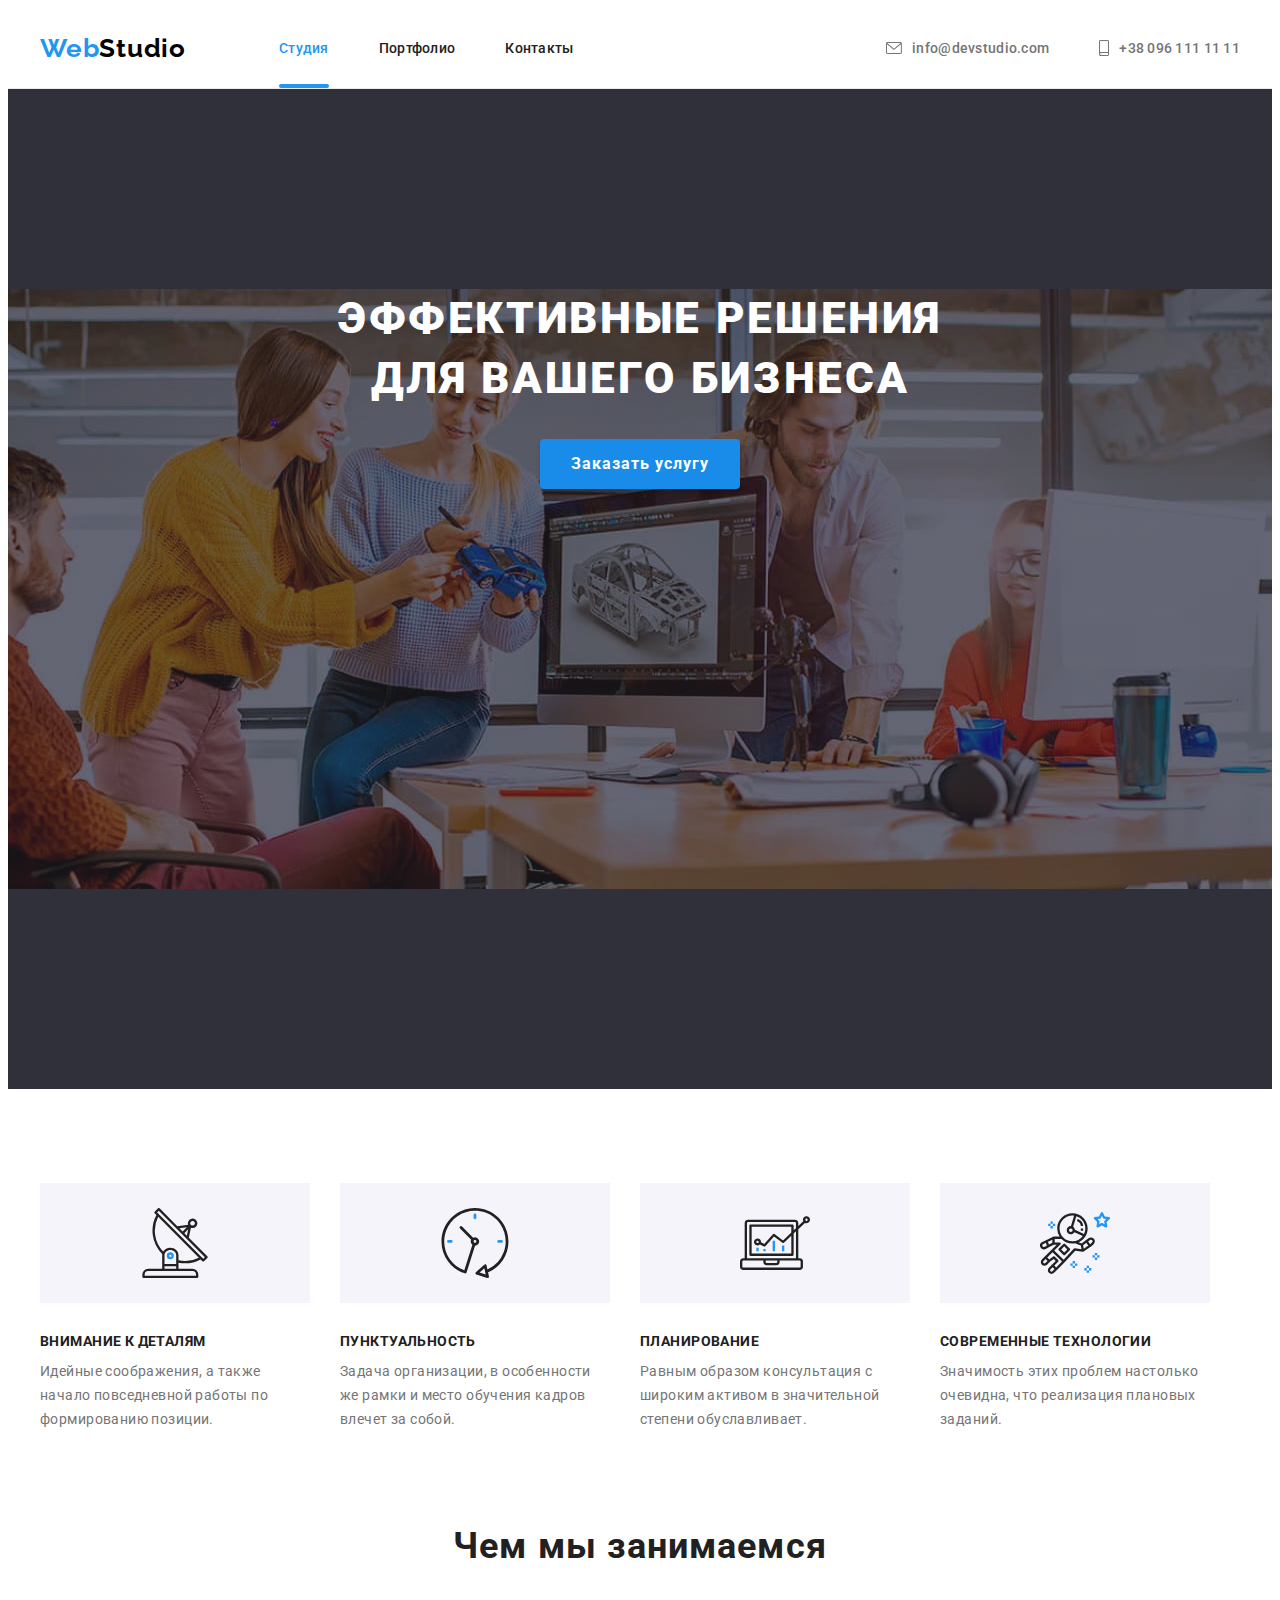
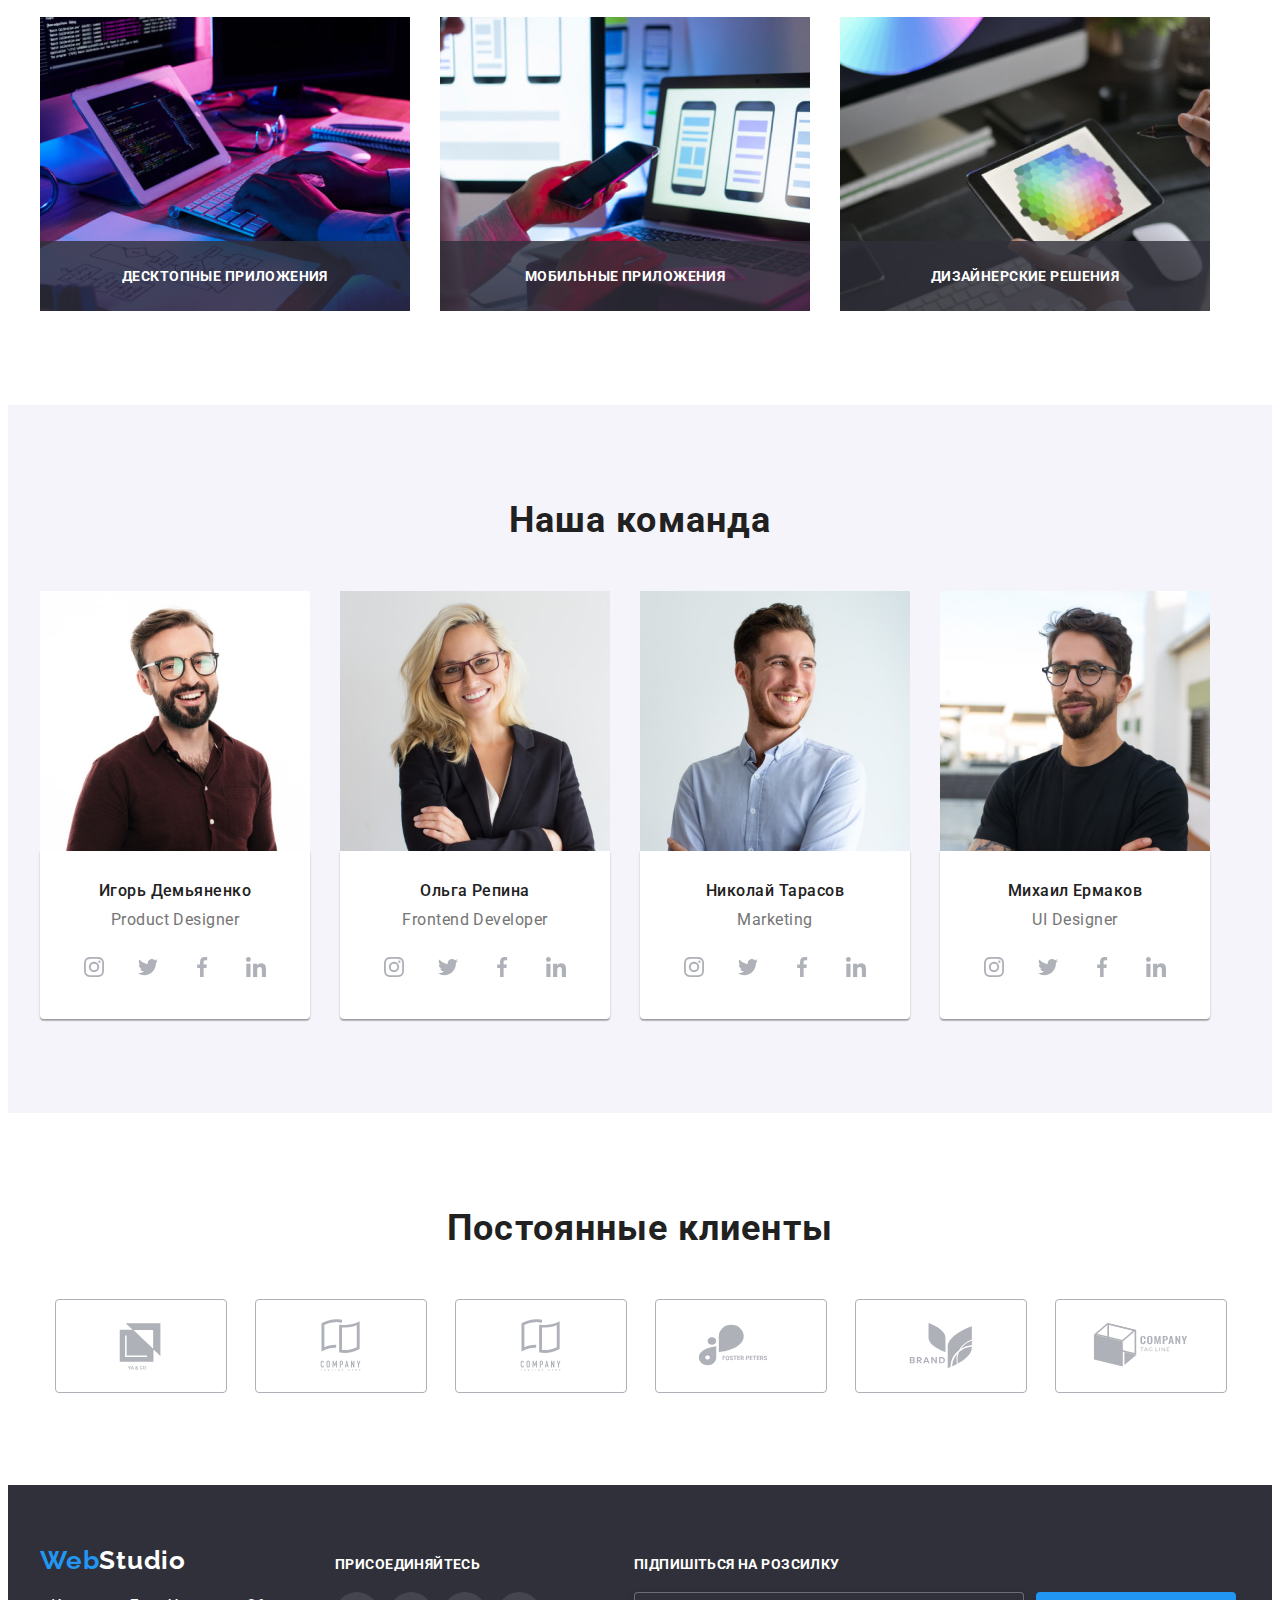
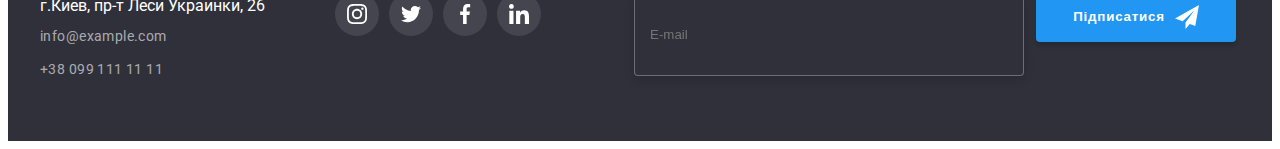
==== index.html @ f4f4c323 "Initial commit" ====
<!DOCTYPE html>
<html lang="ru">
  <head>
    <meta charset="UTF-8" />
    <meta http-equiv="X-UA-Compatible" content="IE=edge" />
    <meta name="viewport" content="width=device-width, initial-scale=1.0" />
    <title>WebStudio</title>
    <link
      rel="stylesheet"
      href="https://cdnjs.cloudflare.com/ajax/libs/modern-normalize/1.1.0/modern-normalize.min.css"
      integrity="sha512-wpPYUAdjBVSE4KJnH1VR1HeZfpl1ub8YT/NKx4PuQ5NmX2tKuGu6U/JRp5y+Y8XG2tV+wKQpNHVUX03MfMFn9Q=="
      crossorigin="anonymous"
      referrerpolicy="no-referrer"
    />
    <link rel="preconnect" href="https://fonts.googleapis.com" />
    <link rel="preconnect" href="https://fonts.gstatic.com" crossorigin />
    <link
      href="https://fonts.googleapis.com/css2?family=Raleway:wght@700&family=Roboto:wght@400;500;700;900&display=swap"
      rel="stylesheet"
    />
    <link rel="stylesheet" href="./css/styles.css" />
  </head>

  <body>
    <!-------------header------->
    <header class="header">
      <div class="container container-nav">
        <a class="logo link" href="./index.html"> <span>Web</span>Studio </a>
        <nav class="main-nav">
          <ul class="site-nav list">
            <li class="item">
              <a class="link current" href="">Студия </a>
            </li>
            <li class="item">
              <a class="link" href="./portfolio.html">Портфолио </a>
            </li>
            <li class="item">
              <a class="link" href="">Контакты </a>
            </li>
          </ul>
        </nav>
        <ul class="auth-nav list">
          <li class="item">
            <a class="contacts link" href="mailto:info@devstudio.com">
              <svg class="icon-auth-nav" width="16" height="12">
                <use href="./images/icons.svg#envelope"></use>
              </svg>
              info@devstudio.com
            </a>
          </li>
          <li class="item">
            <a class="contacts link" href="tel:+380961111111">
              <svg class="icon-auth-nav" width="10" height="16">
                <use href="./images/icons.svg#smartphone"></use>
              </svg>
              +38 096 111 11 11
            </a>
          </li>
        </ul>
      </div>
    </header>
    <main>
      <!-- Секция hero -->
      <section class="hero overlay">
        <div class="container">
          <h1 class="title">Эффективные решения для вашего бизнеса</h1>
          <div class="btn-container">
            <button class="btn-hero" type="button" data-modal-open>Заказать услугу</button>
          </div>
        </div>
      </section>
      <!-- Секция преимущества -->
      <section class="Benefits section">
        <div class="container">
          <h2 class="visually-hidden">Наши преимущества</h2>
          <ul class="Benefits-list list">
            <li>
              <div class="benefits-icons">
                <svg width="70" height="70">
                  <use href="./images/icons.svg#antenna"></use>
                </svg>
              </div>
              <h3 class="title">Внимание к деталям</h3>
              <p class="text">
                Идейные соображения, а также начало повседневной работы по формированию позиции.
              </p>
            </li>
            <li>
              <div class="benefits-icons">
                <svg width="70" height="70">
                  <use href="./images/icons.svg#clock"></use>
                </svg>
              </div>
              <h3 class="title">Пунктуальность</h3>
              <p class="text">
                Задача организации, в особенности же рамки и место обучения кадров влечет за собой.
              </p>
            </li>
            <li>
              <div class="benefits-icons">
                <svg width="70" height="70">
                  <use href="./images/icons.svg#diagram"></use>
                </svg>
              </div>
              <h3 class="title">Планирование</h3>
              <p class="text">
                Равным образом консультация с широким активом в значительной степени обуславливает.
              </p>
            </li>
            <li>
              <div class="benefits-icons">
                <svg width="70" height="70">
                  <use href="./images/icons.svg#astronaut"></use>
                </svg>
              </div>
              <h3 class="title">Современные технологии</h3>
              <p class="text">
                Значимость этих проблем настолько очевидна, что реализация плановых заданий.
              </p>
            </li>
          </ul>
        </div>
      </section>
      <!-- Секция чем мы занимаемся -->
      <section class="Work work-section">
        <div class="container">
          <h2 class="work-title">Чем мы занимаемся</h2>

          <ul class="work-list list">
            <li class="item">
              <div class="work-thumb">
                <img src="./images/main/box1.jpg" alt="Работа за клавиатурой" width="370" />
                <p class="work-text">Десктопные приложения</p>
              </div>
            </li>
            <li class="item">
              <div class="work-thumb">
                <img src="./images/main/box2.jpg" alt="Телефон и ноутбук" width="370" />
                <p class="work-text">Мобильные приложения</p>
              </div>
            </li>
            <li class="item">
              <div class="work-thumb">
                <img src="./images/main/box3.jpg" alt="Палитра на планшете" width="370" />
                <p class="work-text">Дизайнерские решения</p>
              </div>
            </li>
          </ul>
        </div>
      </section>
      <!-- Секция наша команда -->
      <section class="team section">
        <div class="container">
          <h2 class="team-title">Наша команда</h2>
          <ul class="team-list list">
            <li class="item">
              <img src="./images/main/team1.jpg" alt="Сотрудник1" width="270" />
              <div class="team-wrapper">
                <h3 class="team-descr">Игорь Демьяненко</h3>
                <p class="team-text" lang="en">Product Designer</p>

                <ul class="socials list">
                  <li class="socials-item">
                    <a
                      class="socials-link link"
                      href=""
                      target="_blank"
                      rel="noopener noreferrer"
                      aria-label="instagram"
                    >
                      <svg class="social-icons" width="20" height="20">
                        <use href="./images/icons.svg#instagram"></use>
                      </svg>
                    </a>
                  </li>
                  <li class="socials-item">
                    <a
                      class="socials-link link"
                      href=""
                      target="_blank"
                      rel="noopener noreferrer"
                      aria-label="instagram"
                    >
                      <svg class="social-icons" width="20" height="20">
                        <use href="./images/icons.svg#twitter"></use>
                      </svg>
                    </a>
                  </li>
                  <li class="socials-item">
                    <a
                      class="socials-link link"
                      href=""
                      target="_blank"
                      rel="noopener noreferrer"
                      aria-label="instagram"
                    >
                      <svg class="social-icons" width="20" height="20">
                        <use href="./images/icons.svg#facebook"></use>
                      </svg>
                    </a>
                  </li>
                  <li class="socials-item">
                    <a
                      class="socials-link link"
                      href=""
                      target="_blank"
                      rel="noopener noreferrer"
                      aria-label="instagram"
                    >
                      <svg class="social-icons" width="20" height="20">
                        <use href="./images/icons.svg#linkedin"></use>
                      </svg>
                    </a>
                  </li>
                </ul>
              </div>
            </li>
            <li class="item">
              <img src="./images/main/team2.jpg" alt="Сотрудник2" width="270" />
              <div class="team-wrapper">
                <h3 class="team-descr">Ольга Репина</h3>
                <p class="team-text" lang="en">Frontend Developer</p>
                <ul class="socials list">
                  <li class="socials-item">
                    <a
                      class="socials-link link"
                      href=""
                      target="_blank"
                      rel="noopener noreferrer"
                      aria-label="instagram"
                    >
                      <svg class="social-icons" width="20" height="20">
                        <use href="./images/icons.svg#instagram"></use>
                      </svg>
                    </a>
                  </li>
                  <li class="socials-item">
                    <a
                      class="socials-link link"
                      href=""
                      target="_blank"
                      rel="noopener noreferrer"
                      aria-label="instagram"
                    >
                      <svg class="social-icons" width="20" height="20">
                        <use href="./images/icons.svg#twitter"></use>
                      </svg>
                    </a>
                  </li>
                  <li class="socials-item">
                    <a
                      class="socials-link link"
                      href=""
                      target="_blank"
                      rel="noopener noreferrer"
                      aria-label="instagram"
                    >
                      <svg class="social-icons" width="20" height="20">
                        <use href="./images/icons.svg#facebook"></use>
                      </svg>
                    </a>
                  </li>
                  <li class="socials-item">
                    <a
                      class="socials-link link"
                      href=""
                      target="_blank"
                      rel="noopener noreferrer"
                      aria-label="instagram"
                    >
                      <svg class="social-icons" width="20" height="20">
                        <use href="./images/icons.svg#linkedin"></use>
                      </svg>
                    </a>
                  </li>
                </ul>
              </div>
            </li>
            <li class="item">
              <img src="./images/main/team3.jpg" alt="Сотрудник3" width="270" />
              <div class="team-wrapper">
                <h3 class="team-descr">Николай Тарасов</h3>
                <p class="team-text" lang="en">Marketing</p>
                <ul class="socials list">
                  <li class="socials-item">
                    <a
                      class="socials-link link"
                      href=""
                      target="_blank"
                      rel="noopener noreferrer"
                      aria-label="instagram"
                    >
                      <svg class="social-icons" width="20" height="20">
                        <use href="./images/icons.svg#instagram"></use>
                      </svg>
                    </a>
                  </li>
                  <li class="socials-item">
                    <a
                      class="socials-link link"
                      href=""
                      target="_blank"
                      rel="noopener noreferrer"
                      aria-label="instagram"
                    >
                      <svg class="social-icons" width="20" height="20">
                        <use href="./images/icons.svg#twitter"></use>
                      </svg>
                    </a>
                  </li>
                  <li class="socials-item">
                    <a
                      class="socials-link link"
                      href=""
                      target="_blank"
                      rel="noopener noreferrer"
                      aria-label="instagram"
                    >
                      <svg class="social-icons" width="20" height="20">
                        <use href="./images/icons.svg#facebook"></use>
                      </svg>
                    </a>
                  </li>
                  <li class="socials-item">
                    <a
                      class="socials-link link"
                      href=""
                      target="_blank"
                      rel="noopener noreferrer"
                      aria-label="instagram"
                    >
                      <svg class="social-icons" width="20" height="20">
                        <use href="./images/icons.svg#linkedin"></use>
                      </svg>
                    </a>
                  </li>
                </ul>
              </div>
            </li>
            <li class="item">
              <img src="./images/main/team4.jpg" alt="Сотрудник4" width="270" />
              <div class="team-wrapper">
                <h3 class="team-descr">Михаил Ермаков</h3>
                <p class="team-text" lang="en">UI Designer</p>
                <ul class="socials list">
                  <li class="socials-item">
                    <a
                      class="socials-link link"
                      href=""
                      target="_blank"
                      rel="noopener noreferrer"
                      aria-label="instagram"
                    >
                      <svg class="social-icons" width="20" height="20">
                        <use href="./images/icons.svg#instagram"></use>
                      </svg>
                    </a>
                  </li>
                  <li class="socials-item">
                    <a
                      class="socials-link link"
                      href=""
                      target="_blank"
                      rel="noopener noreferrer"
                      aria-label="instagram"
                    >
                      <svg class="social-icons" width="20" height="20">
                        <use href="./images/icons.svg#twitter"></use>
                      </svg>
                    </a>
                  </li>
                  <li class="socials-item">
                    <a
                      class="socials-link link"
                      href=""
                      target="_blank"
                      rel="noopener noreferrer"
                      aria-label="instagram"
                    >
                      <svg class="social-icons" width="20" height="20">
                        <use href="./images/icons.svg#facebook"></use>
                      </svg>
                    </a>
                  </li>
                  <li class="socials-item">
                    <a
                      class="socials-link link"
                      href=""
                      target="_blank"
                      rel="noopener noreferrer"
                      aria-label="instagram"
                    >
                      <svg class="social-icons" width="20" height="20">
                        <use href="./images/icons.svg#linkedin"></use>
                      </svg>
                    </a>
                  </li>
                </ul>
              </div>
            </li>
          </ul>
        </div>
      </section>
      <!-------Наши клиенты --------->
      <section class="clients section">
        <div class="container">
          <h2 class="clients-title">Постоянные клиенты</h2>
          <ul class="clients-list list">
            <li class="clients-item">
              <a
                class="clients-link"
                href=""
                target="_blank"
                rel="noopener noreferrer"
                aria-label="company1"
              >
                <svg class="clients-icon" width="106" height="60">
                  <use href="./images/icons.svg#logo"></use>
                </svg>
              </a>
            </li>
            <li class="clients-item">
              <a
                class="clients-link"
                href=""
                target="_blank"
                rel="noopener noreferrer"
                aria-label="company2"
              >
                <svg class="clients-icon" width="106" height="60">
                  <use href="./images/icons.svg#logo1"></use>
                </svg>
              </a>
            </li>
            <li class="clients-item">
              <a
                class="clients-link"
                href=""
                target="_blank"
                rel="noopener noreferrer"
                aria-label="company3"
              >
                <svg class="clients-icon" width="106" height="60">
                  <use href="./images/icons.svg#logo1"></use>
                </svg>
              </a>
            </li>
            <li class="clients-item">
              <a
                class="clients-link"
                href=""
                target="_blank"
                rel="noopener noreferrer"
                aria-label="company4"
              >
                <svg class="clients-icon" width="106" height="60">
                  <use href="./images/icons.svg#logo3"></use>
                </svg>
              </a>
            </li>
            <li class="clients-item">
              <a
                class="clients-link"
                href=""
                target="_blank"
                rel="noopener noreferrer"
                aria-label="company5"
              >
                <svg class="clients-icon" width="106" height="60">
                  <use href="./images/icons.svg#logo4"></use>
                </svg>
              </a>
            </li>
            <li class="clients-item">
              <a
                class="clients-link"
                href=""
                target="_blank"
                rel="noopener noreferrer"
                aria-label="company6"
              >
                <svg class="clients-icon" width="106" height="60">
                  <use href="./images/icons.svg#logo5"></use>
                </svg>
              </a>
            </li>
          </ul>
        </div>
      </section>
    </main>
    <!-------- Подвал------- -->
    <footer class="footer">
      <div class="container footer-container">
        <div class="left">
          <a class="logo-footer link" href="./index.html"> <span>Web</span>Studio </a>
          <address>
            <ul class="Address list">
              <li class="item">
                <a
                  class="address-map link"
                  href="https://goo.gl/maps/EmExBme9vj8FNuMq9"
                  target="_blank"
                  rel="noreferrer noopener"
                  >г.Киев, пр-т Леси Украинки, 26</a
                >
              </li>
              <li class="item">
                <a class="address-contact link" href="maito:info@example.com">info@example.com</a>
              </li>
              <li class="item">
                <a class="address-contact link" href="tel:+380991111111">+38 099 111 11 11</a>
              </li>
            </ul>
          </address>
        </div>
        <div class="right">
          <h3 class="right-title">присоединяйтесь</h3>
          <ul class="socials list">
            <li class="socials-item">
              <a
                class="socials-link socials-footer link"
                href=""
                target="_blank"
                rel="noopener noreferrer"
                aria-label="instagram"
              >
                <svg class="social-icons" width="20" height="20">
                  <use href="./images/icons.svg#instagram"></use>
                </svg>
              </a>
            </li>
            <li class="socials-item">
              <a
                class="socials-link socials-footer link"
                href=""
                target="_blank"
                rel="noopener noreferrer"
                aria-label="instagram"
              >
                <svg class="social-icons" width="20" height="20">
                  <use href="./images/icons.svg#twitter"></use>
                </svg>
              </a>
            </li>
            <li class="socials-item">
              <a
                class="socials-link socials-footer link"
                href=""
                target="_blank"
                rel="noopener noreferrer"
                aria-label="instagram"
              >
                <svg class="social-icons" width="20" height="20">
                  <use href="./images/icons.svg#facebook"></use>
                </svg>
              </a>
            </li>
            <li class="socials-item">
              <a
                class="socials-link socials-footer link"
                href=""
                target="_blank"
                rel="noopener noreferrer"
                aria-label="instagram"
              >
                <svg class="social-icons" width="20" height="20">
                  <use href="./images/icons.svg#linkedin"></use>
                </svg>
              </a>
            </li>
          </ul>
        </div>

        <form class="form-footer" name="subscribe">
          <h2 class="form-title">Підпишіться на розсилку</h2>
          <div class="form-footer-wrap">
            <label>
              <input class="form-footer-email" type="email" name="email" placeholder="E-mail" />
            </label>
            <button class="form-footer-btn" type="submit">
              Підписатися
              <svg width="24" height="24">
                <use href="./images/icons.svg#icon-send"></use>
              </svg>
            </button>
          </div>
        </form>
      </div>
    </footer>
    <div class="backdrop is-hidden" data-modal>
      <div class="modal">
        <button class="modal-btn" data-modal-close>
          <svg class="modal-btn-icon" width="18" height="18">
            <use href="./images/icons.svg#close"></use>
          </svg>
        </button>

        <form class="form-modal">
          <div class="registr-form-group" role="group">
            <span class="modal-title">Залиште свої дані, ми вам передзвонимо</span>

            <label class="form-modal-label">
              <span class="label-title">Ім'я</span>
              <input class="form-modal-field" type="text" name="user-mane" />
              <svg class="form-icon" width="18" height="18">
                <use href="./images/icons.svg#person-modal"></use>
              </svg>
            </label>
            <label class="form-modal-label">
              <span class="label-title">Телефон</span>
              <input class="form-modal-field" type="tel" name="user-tel" />
              <svg class="form-icon" width="18" height="18">
                <use href="./images/icons.svg#phone-modal"></use>
              </svg>
            </label>
            <label class="form-modal-label">
              <span class="label-title">Пошта</span>
              <input class="form-modal-field" type="email" name="user-email" />
              <svg class="form-icon" width="18" height="18">
                <use href="./images/icons.svg#email-modal"></use>
              </svg>
            </label>
            <label class="form-modal-textarea">
              <span class="label-title">Коментар</span>
              <textarea name="user-comment" rows="10" placeholder="Введіть текст"></textarea>
            </label>
          </div>

          <label class="form-modal-checkbox">
            <input class="checkbox-input visually-hidden" type="checkbox" name="license" />
            <svg class="checkbox-icon" width="16" height="15">
              <use class="checkbox-icon-uncheck" href="./images/icons.svg#uncheck-icon"></use>
              <use class="checkbox-icon-check" href="./images/icons.svg#check-icon"></use>
            </svg>
            <span class="form-agreement">Погоджуюся з розсилкою та приймаю&nbsp;</span>
            <a class="link-license" href="">Умови договору</a>
          </label>
          <button class="form-modal-btn" type="submit">Відправити</button>
        </form>
      </div>
    </div>
    <script src="./js/modal.js"></script>
  </body>
</html>
---- css/styles.css ----
/* цвет основного текста черный #757575  ; */
/* вторичный цвет текста #212121 */
/* background секции hero #2F303A; */
/* цвет logo #000000 и #2196F3 */

:root{
    --accent-color: #2196F3;
    --primary-txt-cl: #757575;
    --title-txt-cl: #212121;
    --primary-bg-cl: #2F303A;
    --secondary-bg-cl: #F5F4FA; 
    --white-cl: #FFFFFF;
    --card-bg-cl:#FFFFFF;
}
body {
    color: var(--primary-text-color);
    font-family: 'Roboto', sans-serif;
    }

.list {
    list-style: none;
}
.link {
    text-decoration: none;
}
.container {
    width: 1200px;
    margin-left: auto;
    margin-right: auto;
    padding-left: 15px;
    padding-right: 15px;
}
h1, h2, h3, p {
    margin: 0;
}

ul {
    padding: 0;
    margin: 0;
}
.section {
    padding-top: 94px;
    padding-bottom: 94px;
}
img {
    display: block;
}
.visually-hidden {
    position: absolute;
    width: 1px;
    height: 1px;
    margin: -1px;
    border: 0;
    padding: 0;

    white-space: nowrap;
    clip-path: inset(100%);
    clip: rect(0 0 0 0);
    overflow: hidden;
}

/* -----header----- */
.header {
    width: 100%;
    font-weight: 500;
    font-size: 14px;
    line-height: calc(16 / 14);
    letter-spacing: 0.02em;
    border-bottom: 1px solid #ECECEC;
     }
.container-nav {
    align-items: center;
    display: flex;
    
}
.logo {
    transition: color 250ms;
    transition-timing-function: cubic-bezier(0.4, 0, 0.2, 1);
    
    color: #000000;
    font-family: 'Raleway', sans-serif;
    font-weight: 700;
    font-size: 26px;
    line-height: 1.19;
    letter-spacing: 0.03em;
    
}
span {
    color: var(--accent-color)
}
.logo:hover,
.logo:focus {
    color: var(--accent-color);
}
.main-nav {
margin-left: 93px;
}

.site-nav {
    display: flex;
    }

.site-nav .item:not(:last-child) {
    margin-right: 50px;
}
.site-nav .link {
    transition: color 250ms;
    transition-timing-function: cubic-bezier(0.4, 0, 0.2, 1);

    display: block;
    color: var(--title-txt-cl);
    padding-top: 32px;
    padding-bottom: 32px;
    
}
.site-nav .link:hover,
.site-nav .link:focus {
color: var(--accent-color);
}
.site-nav .link.current {
color: var(--accent-color);
position: relative;
}
.current::after {
    content:'';
    position: absolute;
    bottom: 0;
    left: 0;

    display: block;
    width: 100%;
    height: 4px;

    border-radius: 2px;
    background-color: var(--accent-color);
}

.auth-nav {
    display: flex;
    align-items: center;
    margin-left: auto;
}
.auth-nav .link {
    display: block;
    padding-top: 32px;
    padding-bottom: 32px;
}
.auth-nav .item + .item {
    margin-left: 50px;
    
}
.contacts {
    color: var(--primary-txt-cl); 
    transition: color 250ms;
    transition-timing-function: cubic-bezier(0.4, 0, 0.2, 1);
     
}

.item .contacts {
    display: flex;
    align-items: center;
}


.icon-auth-nav {
    margin-right: 10px;
}

.contacts:hover,
.contacts:focus {
    color: var(--accent-color);
}
.contacts svg {
    fill: currentColor;
}

/* section hero */
.hero {
    background-color: var(--primary-bg-cl);
    text-align: center;
    padding-top: 200px;
    padding-bottom: 200px;
}
.hero .title {
    color: #FFFFFF;
    font-weight: 900;
    font-size: 44px;
    line-height: 1.36;
    letter-spacing: 0.06em;
    text-transform: uppercase;
    width: 696px;
    margin-left: auto;
    margin-right: auto;
    margin-top: 40xp;
    
}   
.btn-hero {
    color: var(--white-cl);
    background-color: #188CE8;
    font-family: inherit;
    font-weight: 700;
    font-size: 16px;
    line-height: 1.88;
    letter-spacing: 0.06em;
    cursor: pointer;
    width: 200px;
    height: 50px;
    box-shadow: 0px 4px 4px rgba(0, 0, 0, 0.15);
     border-radius: 4px;
     border: none;

    transition: background-color 250ms;
    transition-timing-function: cubic-bezier(0.4, 0, 0.2, 1);
}
.btn-container {
    margin-top: 30px;
}
.btn-hero:hover,
.btn-hero:focus {
    background-color: var(--accent-color);
}

.overlay {
    max-width: 1600px;
    min-height: 600px;
    margin-left: auto;
    margin-right: auto;
    background-image: linear-gradient(to right, rgba(47, 48, 58, 0.4),rgba(47, 48, 58, 0.4)), url(../images/hero/Img.jpg);
    background-repeat:no-repeat;
    background-position: center;

}
/* Benefits */
.Benefits-list {
    display: flex;
}

.Benefits .title {
    color: var(--title-txt-cl);
    font-size: 14px;
    line-height: calc(16 / 14);
    letter-spacing: 0.03em;
    text-transform: uppercase;
}
.Benefits .text {
    color: var(--primary-txt-cl);
    font-size: 14px;
    line-height: calc(24 / 14);
    letter-spacing: 0.03em;
    max-width: 270px;
    margin-top: 10px;
    
}
.Benefits li:not(:last-child) {
margin-right: 30px;
}
.benefits-icons {
    display: flex;
    align-items: center;
    justify-content: center;
    width: 270px;
    height: 120px;
    background-color: var(--secondary-bg-cl);
    margin-bottom: 30px;
    

}

/* section чем мы занимаемся */
.work-section {
    padding-bottom:  94px;
}

.work-title,
.team-title,
.clients-title {
    color: var(--title-txt-cl);
    font-size: 36px;
    line-height: 1.17;
    letter-spacing: 0.03em;
    text-align: center;
    
}
.work-list {
    display: flex;
    gap: 30px;
    margin-top: 50px;
    margin-bottom: 0;
}
.work-thumb {
    position: relative;
    display: flex;
    align-items: center;
    justify-content: center;
}
.work-thumb::after {
   content: "";
   position: absolute;
   width: 100%;
   height: 70px;
   bottom: 0;
   background-color:rgba(47, 48, 58, 0.8);


}
.work-text {
    position: absolute;
    z-index: 1;
    bottom: 0;
    padding-bottom: 27px;
    
    font-weight: 700;
    font-size: 14px;
    line-height: calc(16 / 14);
    letter-spacing: 0.03em;
    text-transform: uppercase;
     color: var(--white-cl);

    
}

   /* section наша команда */
   .team {
    background-color: var(--secondary-bg-cl);
   }
   
   
   .team-title {
    margin-bottom: 50px;
   }
   .team-list {
    display: flex;
    flex-wrap: wrap;
    gap: 30px;
    
   }
   .team-list .item {
    background-color:var(--card-bg-cl);
   }
   .team-wrapper {
    padding-top: 30px;
    padding-bottom: 30px;
    text-align: center;
    width: 270px;
    box-shadow: 0px 1px 3px rgba(0, 0, 0, 0.12), 0px 1px 1px rgba(0, 0, 0, 0.14), 0px 2px 1px rgba(0, 0, 0, 0.2);
        border-radius: 0px 0px 4px 4px;
   
   }
   
.team-descr {
    color: var(--title-txt-cl);
    font-weight: 500;
    font-size: 16px;
    line-height: calc(19 / 16);   
    letter-spacing: 0.03em;
    margin-bottom: 10px;
    
}
.team-text {
    color: var(--primary-txt-cl);
    line-height: calc(19 / 16);    
    letter-spacing: 0.03em;
}

.socials {
    display: flex;
    align-items: center;
    justify-content: center;
    gap: 10px;
    margin-top: 16px;
    
 
}
.socials svg {
    fill: #AFB1B8;        
}
.socials-link {
    width: 44px;
    height: 44px;
    border-radius: 50%;
    display: flex;
    align-items: center;
    justify-content: center;
   
    transition: background-color 250ms;
    transition-timing-function: cubic-bezier(0.4, 0, 0.2, 1);
}
.socials-link:hover,
.socials-link:focus {
 background-color: var(--accent-color);
}
.social-icons {
    transition: fill 250ms;
    transition-timing-function: cubic-bezier(0.4, 0, 0.2, 1);

}
.socials-link:hover .social-icons {
    fill: var(--white-cl);
}
.socials-link:focus .social-icons {
    fill: var(--white-cl);
}

    /* Наши клиенты */
.clients-list {
    display: flex;
    align-items: center;
    justify-content: center;
    margin-top: 50px;
}

.clients-item {
width: 170px;
height: 92px;
}

.clients-link {
    display: flex;
    align-items: center;
    justify-content: center;
    width: 100%;
    height: 100%;
    border: 1px solid #AFB1B8;
    border-radius: 4px;
    
    transition: border-color 250ms cubic-bezier(0.4, 0, 0.2, 1);
    
}

.clients-icon {
    transition: fill 250ms;
    transition-timing-function: cubic-bezier(0.4, 0, 0.2, 1);
}
.clients-item:not(:last-child) {
    margin-right: 30px;
} 
.clients-item svg {
    fill: #AFB1B8;
}
.clients-link:hover,
.clients-link:focus {
    border-color: var(--accent-color);
    
}

.clients-link:hover .clients-icon {
    fill: var(--accent-color);
}
.clients-link:focus .clients-icon {
    fill: var(--accent-color);
}





/* footer */
.footer {
    background-color: var(--primary-bg-cl);
    padding-top: 60px;
    padding-bottom: 60px;
}
.footer-container {
    display: flex;
    align-items: baseline;
}
.logo-footer {
    color: var(--white-cl);
    font-family: 'Raleway';
    font-style: normal;
    font-weight: 700;
    font-size: 26px;
    line-height: calc(31 /26);
    letter-spacing: 0.03em;

    transition: color 250ms;
    transition-timing-function: cubic-bezier(0.4, 0, 0.2, 1);
    
}
.logo-footer:hover,
.logo-footer:focus {
    color: var(--accent-color);
}

.address-map {
    color: var(--white-cl);
    transition: color 250ms;
    transition-timing-function: cubic-bezier(0.4, 0, 0.2, 1);

}
.address-contact {
    color: rgba(255, 255, 255, 0.6);
    font-weight: 400;
    font-size: 14px;
    line-height: calc(24 / 14);
    letter-spacing: 0.03em;
    
    transition: color 250ms;
    transition-timing-function: cubic-bezier(0.4, 0, 0.2, 1);

}
.address-map:hover,
.address-map:focus {
    color: var(--accent-color);
}
.address-contact:hover,
.address-contact:focus {
    color: var(--accent-color);
}
 address {
    font-style: normal;
    margin-top: 20px;
 }  
 address li +.item {
    margin-top: 9px;
 }
.right-title {
 font-size: 14px;
 line-height: calc(16 / 14);
 letter-spacing: 0.03em;
 text-transform: uppercase;
 color: #FFFFFF;
 margin-bottom: 20px;
}
.socials-footer {
    background-color:rgba(255, 255, 255, 0.1);
}
.right .socials-link  svg {
fill: white;
}
/* -----Модальное окно ----- */
.backdrop {
    position: fixed;
    top: 0;
    left: 0;
    
    width: 100%;
    height: 100%;
    background-color: rgba(0, 0, 0, 0.2);
    transition: opacity 350ms ease-in, visibility 350ms ease-in;
    
}
.backdrop.is-hidden {
    visibility: hidden;
    opacity: 0;
    pointer-events: none;
    
}
.modal {
    position: absolute;
    top: 50%;
    left: 50%;
    transform: translate(-50%, -50%);
    
    width: 528px;
    height: 581px;
    padding: 40px 39px 40px 41px;
        
    background-color: var(--white-cl);
    
}
.modal-btn {
    position: absolute;
    top: 8px;
    right: 8px;
    display: flex;
    align-items: center;
    justify-content: center;
    

    width: 30px;
    height: 30px;
    padding: 0;

    border-radius: 50%;
    border: 1px solid rgba(0, 0, 0, 0.1);
    background-color: #fff;
    cursor: pointer;  
}
.modal-btn:hover,
.modal-btn:focus {
    fill: var(--accent-color);
    outline: transparent;
    border-color: var(--accent-color);

    transition: border-color 250ms cubic-bezier(0.4, 0, 0.2, 1) ;
}
.form-modal {
    text-align: center;
}
.registr-form-group {
    margin-bottom: 20px;
}

.modal-title {
    display: block;
    font-weight: 700;
    font-size: 20px;
    line-height: calc(23 / 20);
    text-align: center;
    letter-spacing: 0.03em;
    color: var(--title-txt-cl);
    margin-bottom: 12px;
}
.form-modal-label {
    display: block;
    position: relative;
    margin-bottom: 10px;
    font-weight: 400;
    font-size: 12px;
    line-height: calc(14 / 12);
    letter-spacing: 0.01em;
    
    color: var(--primary-txt-cl);
}

.label-title {
    
    display: block;
    text-align: left; 
    margin-bottom: 4px;
    
    font-weight: 400;
    font-size: 12px;
    line-height: calc(14 / 12);
    letter-spacing: 0.01em;

    color: var(--primary-txt-cl);


}

.form-modal-field {
    width: 100%;
    height: 40px;
    padding: 15px;
    padding-left: 45px;

    outline: transparent;
    
    border: 1px solid rgba(33, 33, 33, 0.2);
    border-radius: 4px;
}


.form-modal-field:hover,
.form-modal-field:focus {
    border-color: var(--accent-color);
    transition: border-color 250ms cubic-bezier(0.4, 0, 0.2, 1);
}
.form-modal-field:hover + .form-icon,
.form-modal-field:focus + .form-icon {
    fill: var(--accent-color);
    transition: fill 250ms cubic-bezier(0.4, 0, 0.2, 1);
}


.form-icon {
    position: absolute;
    bottom: 10px;
    left: 15px;
}


.form-modal textarea {
    height: 120px;
    width: 100%;
    padding: 12px 16px;
    resize: none;
    outline: transparent;
    border: 1px solid rgba(33, 33, 33, 0.2);
    border-radius: 4px;
}
.form-modal textarea:hover,
.form-modal textarea:focus {
    border-color: var(--accent-color);
    transition: border-color 250ms cubic-bezier(0.4, 0, 0.2, 1);
}

.form-modal-checkbox {
    display: flex;
    align-items: center;
    justify-content: center;
    gap: 8px;
    text-underline-position: under;
}

.checkbox-input:checked + .checkbox-icon .checkbox-icon-uncheck {
    opacity: 0;
    transition: opacity 250ms cubic-bezier(0.4, 0, 0.2, 1);
}
.checkbox-icon-check {
    opacity: 0;
    transition: opacity 250ms cubic-bezier(0.4, 0, 0.2, 1);
}
.checkbox-input:checked+.checkbox-icon .checkbox-icon-check {
    opacity: 1;
}

.form-agreement {
    font-weight: 400;
    font-size: 14px;
    
    user-select: none;
    
    line-height: calc(24 / 14);
    letter-spacing: 0.03em;
    color: var(--primary-txt-cl);
}
.link-license {
    color: var(--accent-color);
    
}

.form-modal-btn {
    display: inline-flex;
    align-items: center;
    justify-content: center;
    width: 200px;
    height: 50px;
    
    font-weight: 700;
    line-height: calc(30 / 16);
    letter-spacing: 0.06em;
    margin-top: 30px;

    color: #FFFFFF;
    cursor: pointer;


    box-shadow: 0px 4px 4px rgba(0, 0, 0, 0.15);
    border-radius: 4px;
    border-color: transparent;
    background-color: var(--accent-color);
}
.form-modal-btn:hover,
.form-modal-btn:focus {
    background-color: #188CE8;
    transition: background-color 250ms cubic-bezier(0.4, 0, 0.2, 1);
    
}

.left {
    margin-right: 70px;
}
.right {
    margin-right: 93px;
}


.form-title {
      
    font-size: 14px;
    line-height: calc(16 / 14);
    letter-spacing: 0.03em;
    text-transform: uppercase;
    margin-bottom: 20px;

    color: #FFFFFF;
}
.form-footer-wrap {
    display: flex;
    gap: 12px;
}
.form-footer-btn {
    display: flex;
    align-items: center;
    justify-content: center;
    gap: 10px;
    width: 200px;
    height: 50px;

    font-weight: 700;
    line-height: calc(30 / 16);
    text-align: center;
    letter-spacing: 0.06em;
    
    
    color: #FFFFFF;
    cursor: pointer;


    box-shadow: 0px 4px 4px rgba(0, 0, 0, 0.15);
    border-radius: 4px;
    border-color: transparent;
    background-color: var(--accent-color);
}
.form-footer-email {
    width: 358px;
    height: 50px;
    padding: 16px 15px;

    border: 1px solid rgba(255, 255, 255, 0.3);
    filter: drop-shadow(0px 4px 4px rgba(0, 0, 0, 0.15));
    border-radius: 4px;
    color: white;
    background-color: var(--primary-bg-cl);
}



/* ----- portfolio page----------*/

/* ------button list---- */
.btn {
    font-family: inherit;
    font-weight: 500;
    font-size: 16px;
    line-height: calc(26 / 16);
    letter-spacing: 0.03em;
    cursor: pointer;
    background-color: var(--secondary-bg-cl);
}
.portfolio-btn {
    display: flex;
    justify-content: center;
    margin-bottom: 50px;

}

.portfolio-btn .item+.item {
    margin-left: 8px;
    
}
.portfolio-btn .btn {
    padding: 6px 22px;
    background-color: var(--secondary-bg-cl);
    border: none;
    border-radius: 4px;
}
.btn {
    transition: color 250ms, background-color 250ms, box-shadow 250ms;
    transition-timing-function: cubic-bezier(0.4, 0, 0.2, 1);
}
 .btn:hover,
 .btn:focus {
    color: var(--white-cl);
    background-color: var(--accent-color);
    box-shadow: 0px 3px 1px rgba(0, 0, 0, 0.1), 0px 1px 2px rgba(0, 0, 0, 0.08), 0px 2px 2px rgba(0, 0, 0, 0.12);
 }
/* -----portfolio list----- */
.portfolio-list .item {
    width: 370px;
}

.portfolio-link {
    display: block;
    transition: box-shadow 250ms;
    transition-timing-function: cubic-bezier(0.4, 0, 0.2, 1);
   
}

.portfolio-link:hover,
.portfolio-link:focus {
    box-shadow: 0px 1px 1px rgba(0, 0, 0, 0.12), 0px 4px 4px rgba(0, 0, 0, 0.06), 1px 4px 6px rgba(0, 0, 0, 0.16);
}


.portfolio-title {
    font-size: 18px;
    line-height: calc(36 / 18);   
    letter-spacing: 0.06em;
    color: var(--title-txt-cl);
    margin-bottom: 4px;
}
.portfolio-text {
    color: var(--primary-txt-cl);
    line-height: calc(30 / 16);
    letter-spacing: 0.03em;
  
}
.portfolio-list {
    display: flex;
    flex-wrap: wrap;
    gap: 30px;
} 
.container-item {
    position: relative;
}
.portfolio-box {
    position: relative;
    overflow: hidden;
}


.portfolio-link:hover, 
.portfolio-link:focus .portfolio-overlay {
    transform: translateY(0);
}

.portfolio-overlay {
    position: absolute;
    display: flex;
    align-items: center;

    transform: translateY(100%);
    transition: transform 250ms;
    transition-timing-function: cubic-bezier(0.4, 0, 0.2, 1);
        
    top: 0;
    left: 0;
    width: 100%;
    height: 100%;
    background-color: var(--accent-color);
    
}
.portfolio-overlay-text {
    font-weight: 400;
    font-size: 18px;
    line-height: calc(28 / 18);
    letter-spacing: 0.03em;
    color: #FFFFFF;
    padding-left: 24px;
    padding-right: 24px;
    
    
}
.portfolio-wrapper {
    border: 1px solid #EEEEEE;
    border-top: none;
    padding: 20px 24px;

}
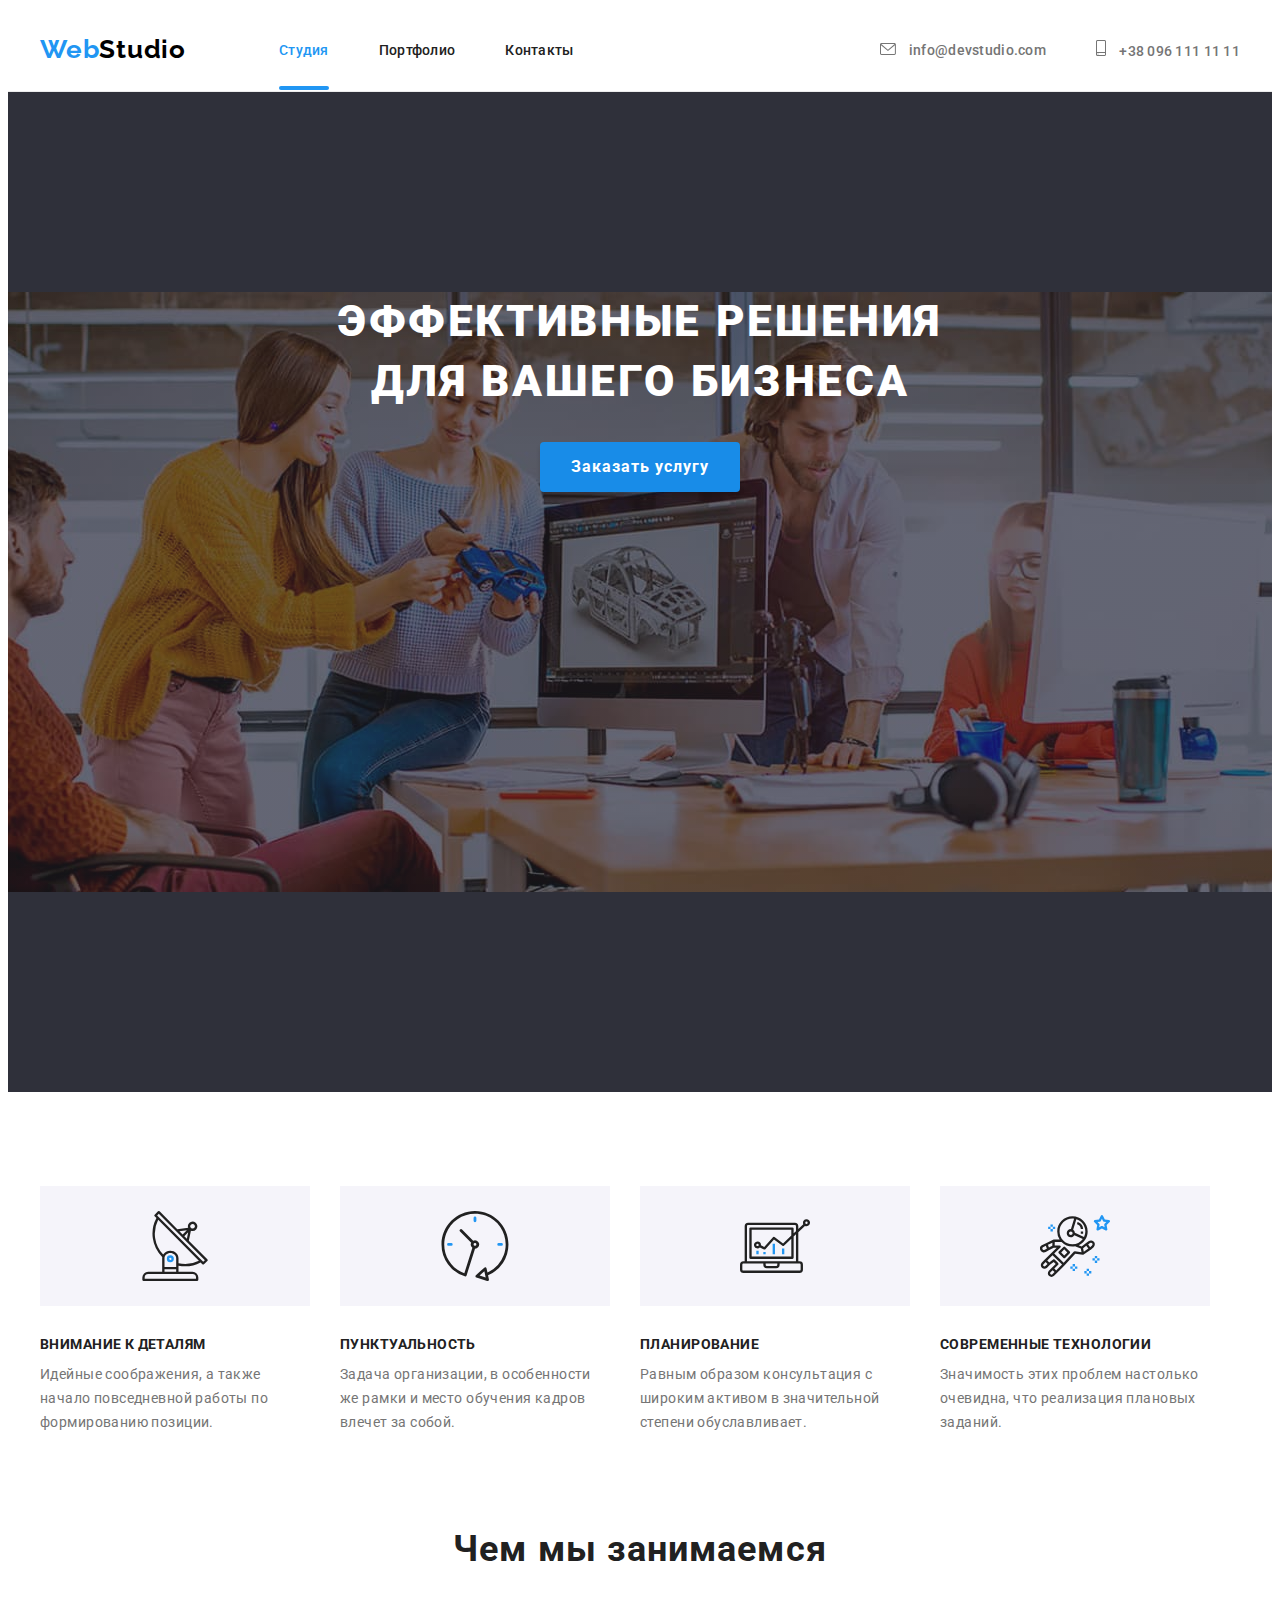
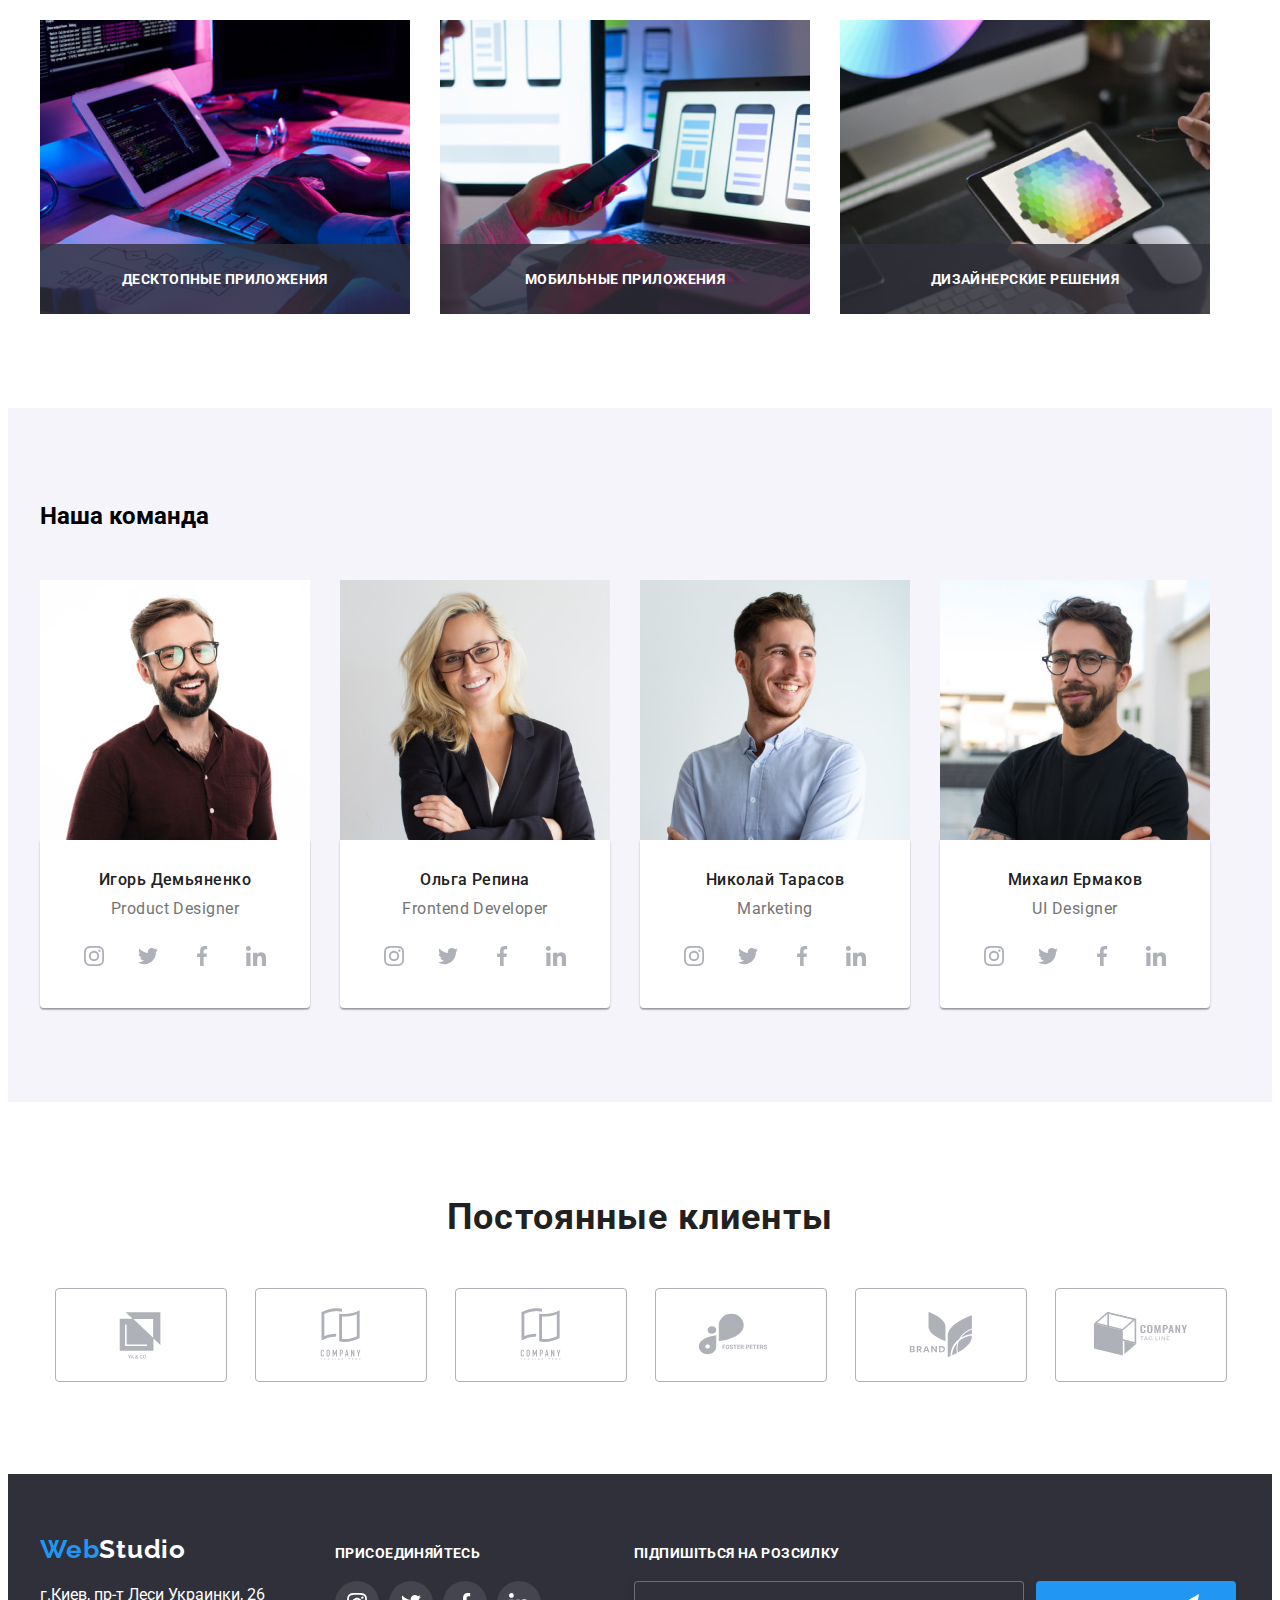
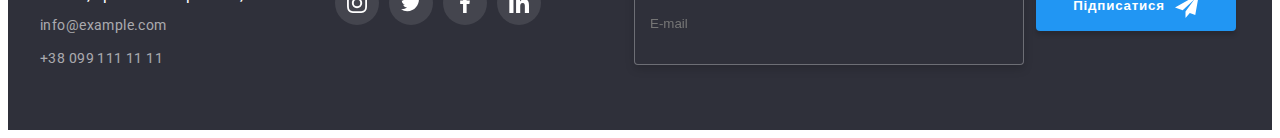
==== commit 6009e1b9: "hw7_bem" ====
--- a/index.html
+++ b/index.html
@@ -24,33 +24,33 @@
   <body>
     <!-------------header------->
     <header class="header">
-      <div class="container container-nav">
+      <div class="container nav-container">
         <a class="logo link" href="./index.html"> <span>Web</span>Studio </a>
-        <nav class="main-nav">
-          <ul class="site-nav list">
-            <li class="item">
-              <a class="link current" href="">Студия </a>
-            </li>
-            <li class="item">
-              <a class="link" href="./portfolio.html">Портфолио </a>
-            </li>
-            <li class="item">
-              <a class="link" href="">Контакты </a>
+        <nav class="nav">
+          <ul class="nav__list list">
+            <li class="nav__item">
+              <a class="nav__link link nav__link--current" href="">Студия </a>
+            </li>
+            <li class="nav__item">
+              <a class="nav__link link" href="./portfolio.html">Портфолио </a>
+            </li>
+            <li class="nav__item">
+              <a class="nav__link link" href="">Контакты </a>
             </li>
           </ul>
         </nav>
         <ul class="auth-nav list">
-          <li class="item">
-            <a class="contacts link" href="mailto:info@devstudio.com">
-              <svg class="icon-auth-nav" width="16" height="12">
+          <li class="auth-nav__item">
+            <a class="auth-nav__contacts link" href="mailto:info@devstudio.com">
+              <svg class="auth-nav__icon" width="16" height="12">
                 <use href="./images/icons.svg#envelope"></use>
               </svg>
               info@devstudio.com
             </a>
           </li>
-          <li class="item">
-            <a class="contacts link" href="tel:+380961111111">
-              <svg class="icon-auth-nav" width="10" height="16">
+          <li class="auth-nav__item">
+            <a class="auth-nav__contacts link" href="tel:+380961111111">
+              <svg class="auth-nav__icon" width="10" height="16">
                 <use href="./images/icons.svg#smartphone"></use>
               </svg>
               +38 096 111 11 11
@@ -61,11 +61,11 @@
     </header>
     <main>
       <!-- Секция hero -->
-      <section class="hero overlay">
+      <section class="hero hero-overlay">
         <div class="container">
-          <h1 class="title">Эффективные решения для вашего бизнеса</h1>
-          <div class="btn-container">
-            <button class="btn-hero" type="button" data-modal-open>Заказать услугу</button>
+          <h1 class="hero__title">Эффективные решения для вашего бизнеса</h1>
+          <div class="hero__container">
+            <button class="hero__btn" type="button" data-modal-open>Заказать услугу</button>
           </div>
         </div>
       </section>
@@ -73,48 +73,48 @@
       <section class="Benefits section">
         <div class="container">
           <h2 class="visually-hidden">Наши преимущества</h2>
-          <ul class="Benefits-list list">
-            <li>
-              <div class="benefits-icons">
+          <ul class="Benefits__list list">
+            <li class="benefits__item">
+              <div class="benefits__wrap">
                 <svg width="70" height="70">
                   <use href="./images/icons.svg#antenna"></use>
                 </svg>
               </div>
-              <h3 class="title">Внимание к деталям</h3>
-              <p class="text">
+              <h3 class="Benefits__title">Внимание к деталям</h3>
+              <p class="Benefits__text">
                 Идейные соображения, а также начало повседневной работы по формированию позиции.
               </p>
             </li>
-            <li>
-              <div class="benefits-icons">
+            <li class="benefits__item">
+              <div class="benefits__wrap">
                 <svg width="70" height="70">
                   <use href="./images/icons.svg#clock"></use>
                 </svg>
               </div>
-              <h3 class="title">Пунктуальность</h3>
-              <p class="text">
+              <h3 class="Benefits__title">Пунктуальность</h3>
+              <p class="Benefits__text">
                 Задача организации, в особенности же рамки и место обучения кадров влечет за собой.
               </p>
             </li>
-            <li>
-              <div class="benefits-icons">
+            <li class="benefits__item">
+              <div class="benefits__wrap">
                 <svg width="70" height="70">
                   <use href="./images/icons.svg#diagram"></use>
                 </svg>
               </div>
-              <h3 class="title">Планирование</h3>
-              <p class="text">
+              <h3 class="Benefits__title">Планирование</h3>
+              <p class="Benefits__text">
                 Равным образом консультация с широким активом в значительной степени обуславливает.
               </p>
             </li>
-            <li>
-              <div class="benefits-icons">
+            <li class="benefits__item">
+              <div class="benefits__wrap">
                 <svg width="70" height="70">
                   <use href="./images/icons.svg#astronaut"></use>
                 </svg>
               </div>
-              <h3 class="title">Современные технологии</h3>
-              <p class="text">
+              <h3 class="Benefits__title">Современные технологии</h3>
+              <p class="Benefits__text">
                 Значимость этих проблем настолько очевидна, что реализация плановых заданий.
               </p>
             </li>
@@ -124,25 +124,25 @@
       <!-- Секция чем мы занимаемся -->
       <section class="Work work-section">
         <div class="container">
-          <h2 class="work-title">Чем мы занимаемся</h2>
+          <h2 class="work__title">Чем мы занимаемся</h2>
 
-          <ul class="work-list list">
-            <li class="item">
-              <div class="work-thumb">
+          <ul class="work__list list">
+            <li>
+              <div class="work__thumb">
                 <img src="./images/main/box1.jpg" alt="Работа за клавиатурой" width="370" />
-                <p class="work-text">Десктопные приложения</p>
-              </div>
-            </li>
-            <li class="item">
-              <div class="work-thumb">
+                <p class="work__text">Десктопные приложения</p>
+              </div>
+            </li>
+            <li>
+              <div class="work__thumb">
                 <img src="./images/main/box2.jpg" alt="Телефон и ноутбук" width="370" />
-                <p class="work-text">Мобильные приложения</p>
-              </div>
-            </li>
-            <li class="item">
-              <div class="work-thumb">
+                <p class="work__text">Мобильные приложения</p>
+              </div>
+            </li>
+            <li>
+              <div class="work__thumb">
                 <img src="./images/main/box3.jpg" alt="Палитра на планшете" width="370" />
-                <p class="work-text">Дизайнерские решения</p>
+                <p class="work__text">Дизайнерские решения</p>
               </div>
             </li>
           </ul>
--- a/css/styles.css
+++ b/css/styles.css
@@ -68,7 +68,7 @@
     letter-spacing: 0.02em;
     border-bottom: 1px solid #ECECEC;
      }
-.container-nav {
+.nav-container {
     align-items: center;
     display: flex;
     
@@ -92,18 +92,18 @@
 .logo:focus {
     color: var(--accent-color);
 }
-.main-nav {
+.nav {
 margin-left: 93px;
 }
 
-.site-nav {
+.nav__list {
     display: flex;
     }
 
-.site-nav .item:not(:last-child) {
+.nav__item:not(:last-child) {
     margin-right: 50px;
 }
-.site-nav .link {
+.nav__link {
     transition: color 250ms;
     transition-timing-function: cubic-bezier(0.4, 0, 0.2, 1);
 
@@ -113,15 +113,15 @@
     padding-bottom: 32px;
     
 }
-.site-nav .link:hover,
-.site-nav .link:focus {
+.nav__link:hover,
+.nav__link:focus {
 color: var(--accent-color);
 }
-.site-nav .link.current {
+.nav__link--current {
 color: var(--accent-color);
 position: relative;
 }
-.current::after {
+.nav__link--current::after {
     content:'';
     position: absolute;
     bottom: 0;
@@ -139,40 +139,28 @@
     display: flex;
     align-items: center;
     margin-left: auto;
-}
-.auth-nav .link {
+    gap: 50px;
+}
+
+.auth-nav__contacts {
     display: block;
     padding-top: 32px;
     padding-bottom: 32px;
-}
-.auth-nav .item + .item {
-    margin-left: 50px;
-    
-}
-.contacts {
+    
     color: var(--primary-txt-cl); 
-    transition: color 250ms;
-    transition-timing-function: cubic-bezier(0.4, 0, 0.2, 1);
+    transition: color 250ms cubic-bezier(0.4, 0, 0.2, 1);
      
 }
 
-.item .contacts {
-    display: flex;
-    align-items: center;
-}
-
-
-.icon-auth-nav {
+.auth-nav__contacts:hover,
+.auth-nav__contacts:focus {
+    color: var(--accent-color);
+}
+.auth-nav__icon {
     margin-right: 10px;
-}
-
-.contacts:hover,
-.contacts:focus {
-    color: var(--accent-color);
-}
-.contacts svg {
     fill: currentColor;
 }
+
 
 /* section hero */
 .hero {
@@ -181,46 +169,50 @@
     padding-top: 200px;
     padding-bottom: 200px;
 }
-.hero .title {
-    color: #FFFFFF;
+.hero__title {
+    width: 696px;
+    margin-left: auto;
+    margin-right: auto;
+    margin-top: 40xp;
+   
     font-weight: 900;
     font-size: 44px;
     line-height: 1.36;
     letter-spacing: 0.06em;
     text-transform: uppercase;
-    width: 696px;
-    margin-left: auto;
-    margin-right: auto;
-    margin-top: 40xp;
-    
-}   
-.btn-hero {
-    color: var(--white-cl);
-    background-color: #188CE8;
+    color: #FFFFFF;   
+}  
+
+.hero__container {
+    margin-top: 30px;
+}
+.hero__btn {
+    width: 200px;
+    height: 50px;
+    
     font-family: inherit;
     font-weight: 700;
     font-size: 16px;
     line-height: 1.88;
     letter-spacing: 0.06em;
     cursor: pointer;
-    width: 200px;
-    height: 50px;
+    
     box-shadow: 0px 4px 4px rgba(0, 0, 0, 0.15);
-     border-radius: 4px;
-     border: none;
+    border-radius: 4px;
+    border: none;
+    color: var(--white-cl);
+    background-color: #188CE8;
 
     transition: background-color 250ms;
     transition-timing-function: cubic-bezier(0.4, 0, 0.2, 1);
 }
-.btn-container {
-    margin-top: 30px;
-}
-.btn-hero:hover,
-.btn-hero:focus {
+
+.hero__btn:hover,
+.hero__btn:focus {
     background-color: var(--accent-color);
 }
 
-.overlay {
+.hero-overlay {
     max-width: 1600px;
     min-height: 600px;
     margin-left: auto;
@@ -231,48 +223,50 @@
 
 }
 /* Benefits */
-.Benefits-list {
-    display: flex;
-}
-
-.Benefits .title {
-    color: var(--title-txt-cl);
-    font-size: 14px;
-    line-height: calc(16 / 14);
-    letter-spacing: 0.03em;
-    text-transform: uppercase;
-}
-.Benefits .text {
-    color: var(--primary-txt-cl);
-    font-size: 14px;
-    line-height: calc(24 / 14);
-    letter-spacing: 0.03em;
-    max-width: 270px;
-    margin-top: 10px;
-    
-}
-.Benefits li:not(:last-child) {
-margin-right: 30px;
-}
-.benefits-icons {
-    display: flex;
-    align-items: center;
-    justify-content: center;
+.Benefits__list {
+    display: flex;
+}
+.benefits__wrap {
+    display: flex;
+    align-items: center;
+    justify-content: center;
+    
     width: 270px;
     height: 120px;
     background-color: var(--secondary-bg-cl);
     margin-bottom: 30px;
-    
-
-}
+
+}
+
+.Benefits__title {
+    color: var(--title-txt-cl);
+    font-size: 14px;
+    line-height: calc(16 / 14);
+    letter-spacing: 0.03em;
+    text-transform: uppercase;
+}
+.Benefits__text {
+    font-size: 14px;
+    line-height: calc(24 / 14);
+    letter-spacing: 0.03em;
+    max-width: 270px;
+    margin-top: 10px;
+    
+    color: var(--primary-txt-cl);   
+}
+
+.benefits__item:not(:last-child) {
+margin-right: 30px;
+}
+
 
 /* section чем мы занимаемся */
 .work-section {
     padding-bottom:  94px;
 }
 
-.work-title,
-.team-title,
+.work__title,
+.team_title,
 .clients-title {
     color: var(--title-txt-cl);
     font-size: 36px;
@@ -281,19 +275,19 @@
     text-align: center;
     
 }
-.work-list {
+.work__list {
     display: flex;
     gap: 30px;
     margin-top: 50px;
     margin-bottom: 0;
 }
-.work-thumb {
+.work__thumb {
     position: relative;
     display: flex;
     align-items: center;
     justify-content: center;
 }
-.work-thumb::after {
+.work__thumb::after {
    content: "";
    position: absolute;
    width: 100%;
@@ -303,7 +297,7 @@
 
 
 }
-.work-text {
+.work__text {
     position: absolute;
     z-index: 1;
     bottom: 0;
@@ -315,7 +309,6 @@
     letter-spacing: 0.03em;
     text-transform: uppercase;
      color: var(--white-cl);
-
     
 }
 
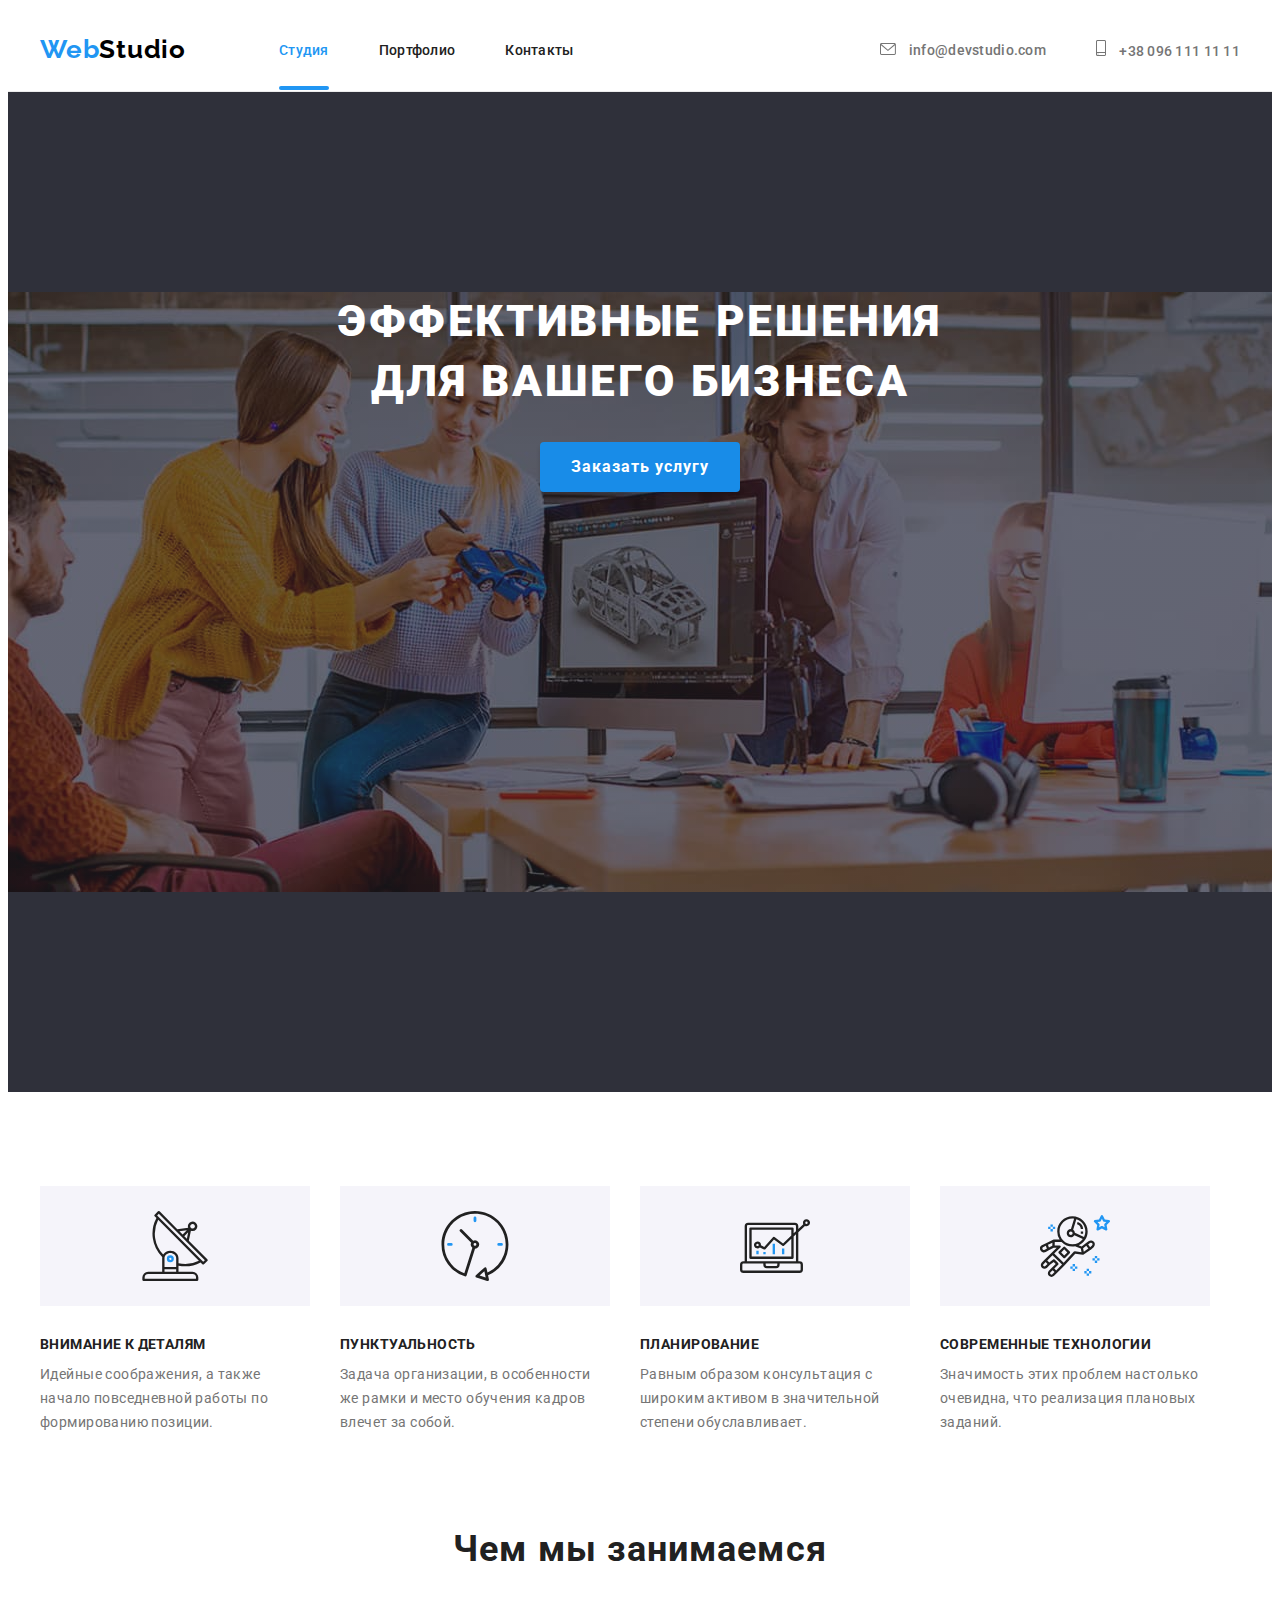
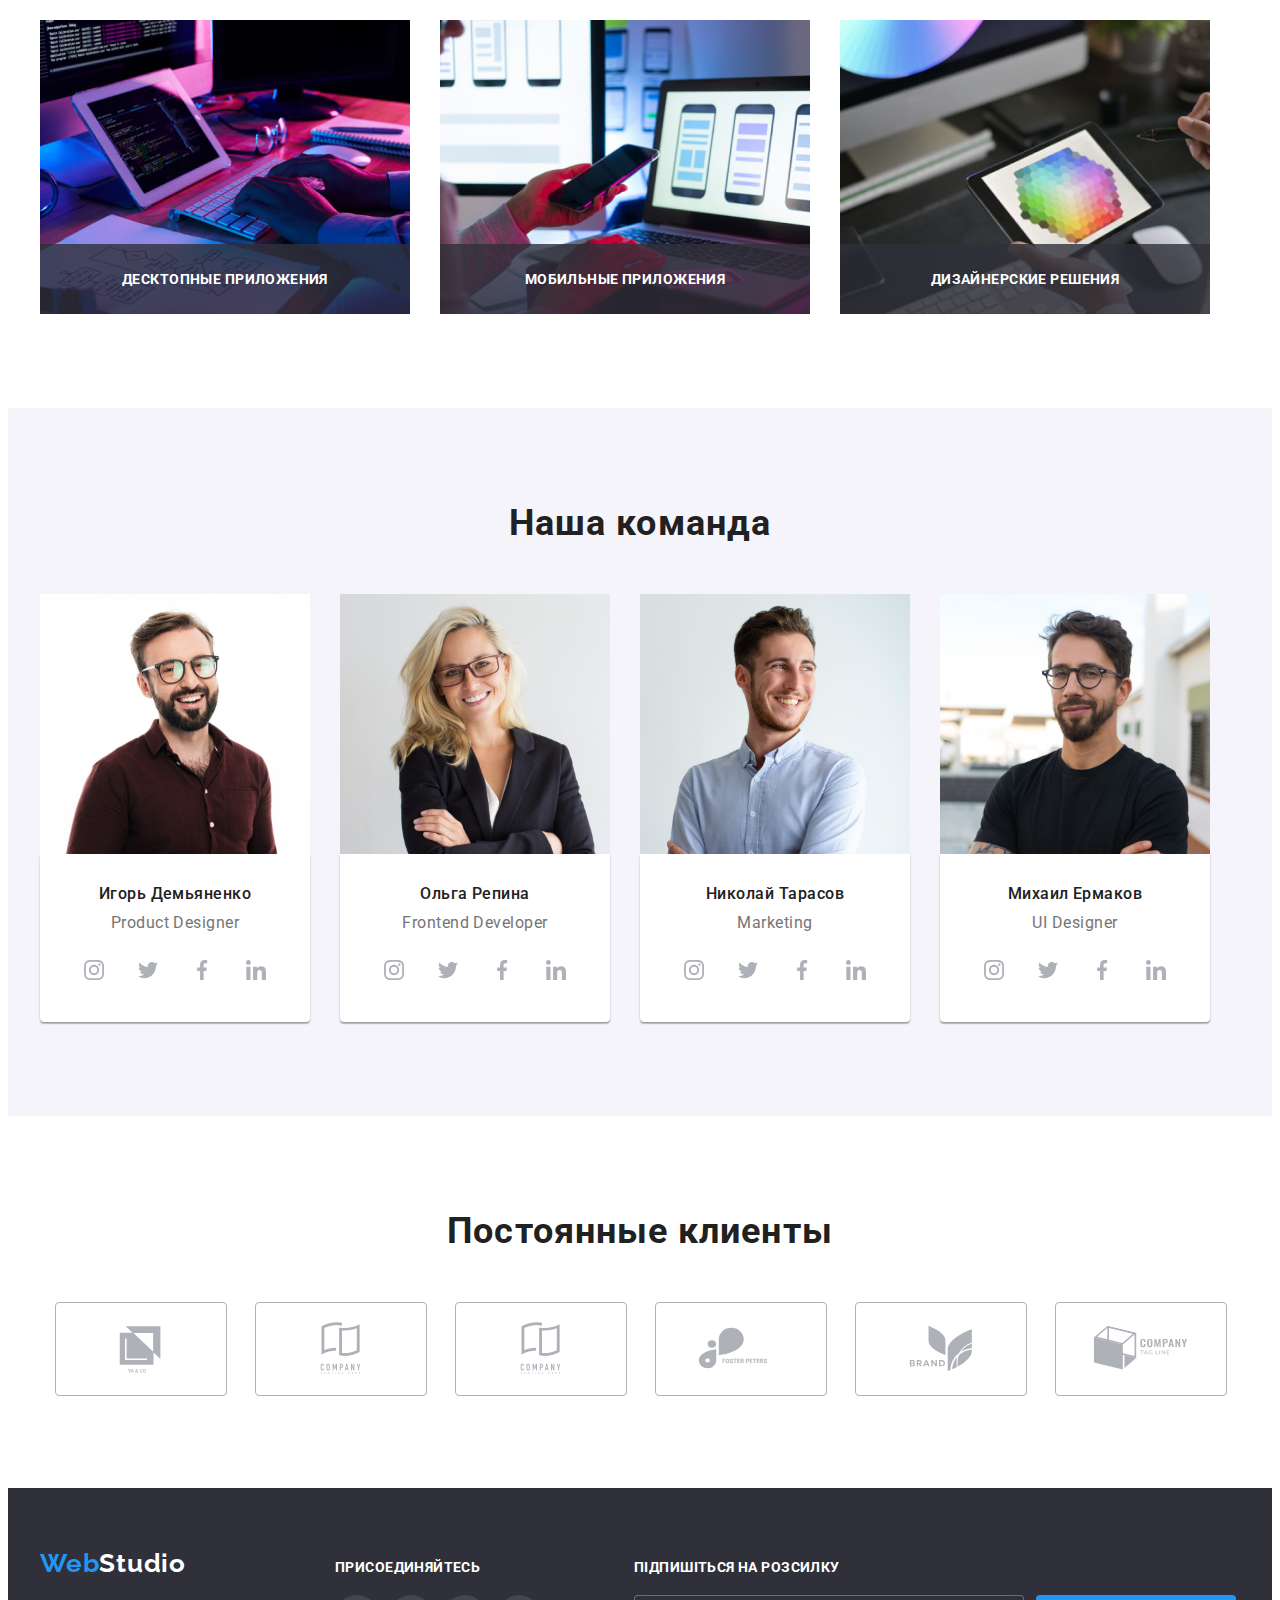
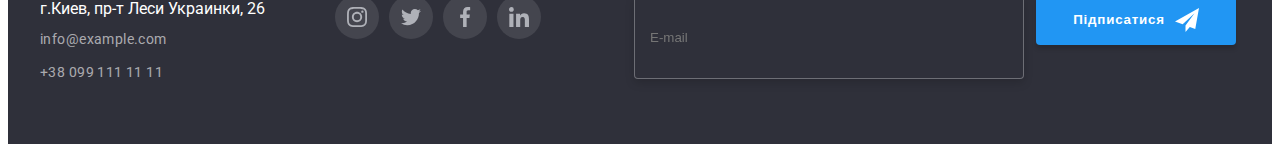
==== commit 4b0eaf2f: "hw7_scss" ====
--- a/index.html
+++ b/index.html
@@ -151,63 +151,63 @@
       <!-- Секция наша команда -->
       <section class="team section">
         <div class="container">
-          <h2 class="team-title">Наша команда</h2>
-          <ul class="team-list list">
-            <li class="item">
+          <h2 class="team__title">Наша команда</h2>
+          <ul class="team__list list">
+            <li class="team__item">
               <img src="./images/main/team1.jpg" alt="Сотрудник1" width="270" />
-              <div class="team-wrapper">
-                <h3 class="team-descr">Игорь Демьяненко</h3>
-                <p class="team-text" lang="en">Product Designer</p>
+              <div class="team__wrapper">
+                <h3 class="team__descr">Игорь Демьяненко</h3>
+                <p class="team__text" lang="en">Product Designer</p>
 
                 <ul class="socials list">
-                  <li class="socials-item">
-                    <a
-                      class="socials-link link"
-                      href=""
-                      target="_blank"
-                      rel="noopener noreferrer"
-                      aria-label="instagram"
-                    >
-                      <svg class="social-icons" width="20" height="20">
+                  <li class="socials__item">
+                    <a
+                      class="socials__link link"
+                      href=""
+                      target="_blank"
+                      rel="noopener noreferrer"
+                      aria-label="instagram"
+                    >
+                      <svg class="social__icons" width="20" height="20">
                         <use href="./images/icons.svg#instagram"></use>
                       </svg>
                     </a>
                   </li>
-                  <li class="socials-item">
-                    <a
-                      class="socials-link link"
-                      href=""
-                      target="_blank"
-                      rel="noopener noreferrer"
-                      aria-label="instagram"
-                    >
-                      <svg class="social-icons" width="20" height="20">
+                  <li class="socials__item">
+                    <a
+                      class="socials__link link"
+                      href=""
+                      target="_blank"
+                      rel="noopener noreferrer"
+                      aria-label="instagram"
+                    >
+                      <svg class="social__icons" width="20" height="20">
                         <use href="./images/icons.svg#twitter"></use>
                       </svg>
                     </a>
                   </li>
-                  <li class="socials-item">
-                    <a
-                      class="socials-link link"
-                      href=""
-                      target="_blank"
-                      rel="noopener noreferrer"
-                      aria-label="instagram"
-                    >
-                      <svg class="social-icons" width="20" height="20">
+                  <li class="socials__item">
+                    <a
+                      class="socials__link link"
+                      href=""
+                      target="_blank"
+                      rel="noopener noreferrer"
+                      aria-label="instagram"
+                    >
+                      <svg class="social__icons" width="20" height="20">
                         <use href="./images/icons.svg#facebook"></use>
                       </svg>
                     </a>
                   </li>
-                  <li class="socials-item">
-                    <a
-                      class="socials-link link"
-                      href=""
-                      target="_blank"
-                      rel="noopener noreferrer"
-                      aria-label="instagram"
-                    >
-                      <svg class="social-icons" width="20" height="20">
+                  <li class="socials__item">
+                    <a
+                      class="socials__link link"
+                      href=""
+                      target="_blank"
+                      rel="noopener noreferrer"
+                      aria-label="instagram"
+                    >
+                      <svg class="social__icons" width="20" height="20">
                         <use href="./images/icons.svg#linkedin"></use>
                       </svg>
                     </a>
@@ -215,60 +215,60 @@
                 </ul>
               </div>
             </li>
-            <li class="item">
+            <li class="team__item">
               <img src="./images/main/team2.jpg" alt="Сотрудник2" width="270" />
-              <div class="team-wrapper">
-                <h3 class="team-descr">Ольга Репина</h3>
-                <p class="team-text" lang="en">Frontend Developer</p>
+              <div class="team__wrapper">
+                <h3 class="team__descr">Ольга Репина</h3>
+                <p class="team__text" lang="en">Frontend Developer</p>
                 <ul class="socials list">
-                  <li class="socials-item">
-                    <a
-                      class="socials-link link"
-                      href=""
-                      target="_blank"
-                      rel="noopener noreferrer"
-                      aria-label="instagram"
-                    >
-                      <svg class="social-icons" width="20" height="20">
+                  <li class="socials__item">
+                    <a
+                      class="socials__link link"
+                      href=""
+                      target="_blank"
+                      rel="noopener noreferrer"
+                      aria-label="instagram"
+                    >
+                      <svg class="social__icons" width="20" height="20">
                         <use href="./images/icons.svg#instagram"></use>
                       </svg>
                     </a>
                   </li>
-                  <li class="socials-item">
-                    <a
-                      class="socials-link link"
-                      href=""
-                      target="_blank"
-                      rel="noopener noreferrer"
-                      aria-label="instagram"
-                    >
-                      <svg class="social-icons" width="20" height="20">
+                  <li class="socials__item">
+                    <a
+                      class="socials__link link"
+                      href=""
+                      target="_blank"
+                      rel="noopener noreferrer"
+                      aria-label="instagram"
+                    >
+                      <svg class="social__icons" width="20" height="20">
                         <use href="./images/icons.svg#twitter"></use>
                       </svg>
                     </a>
                   </li>
-                  <li class="socials-item">
-                    <a
-                      class="socials-link link"
-                      href=""
-                      target="_blank"
-                      rel="noopener noreferrer"
-                      aria-label="instagram"
-                    >
-                      <svg class="social-icons" width="20" height="20">
+                  <li class="socials__item">
+                    <a
+                      class="socials__link link"
+                      href=""
+                      target="_blank"
+                      rel="noopener noreferrer"
+                      aria-label="instagram"
+                    >
+                      <svg class="social__icons" width="20" height="20">
                         <use href="./images/icons.svg#facebook"></use>
                       </svg>
                     </a>
                   </li>
-                  <li class="socials-item">
-                    <a
-                      class="socials-link link"
-                      href=""
-                      target="_blank"
-                      rel="noopener noreferrer"
-                      aria-label="instagram"
-                    >
-                      <svg class="social-icons" width="20" height="20">
+                  <li class="socials__item">
+                    <a
+                      class="socials__link link"
+                      href=""
+                      target="_blank"
+                      rel="noopener noreferrer"
+                      aria-label="instagram"
+                    >
+                      <svg class="social__icons" width="20" height="20">
                         <use href="./images/icons.svg#linkedin"></use>
                       </svg>
                     </a>
@@ -276,60 +276,60 @@
                 </ul>
               </div>
             </li>
-            <li class="item">
+            <li class="team__item">
               <img src="./images/main/team3.jpg" alt="Сотрудник3" width="270" />
-              <div class="team-wrapper">
-                <h3 class="team-descr">Николай Тарасов</h3>
-                <p class="team-text" lang="en">Marketing</p>
+              <div class="team__wrapper">
+                <h3 class="team__descr">Николай Тарасов</h3>
+                <p class="team__text" lang="en">Marketing</p>
                 <ul class="socials list">
-                  <li class="socials-item">
-                    <a
-                      class="socials-link link"
-                      href=""
-                      target="_blank"
-                      rel="noopener noreferrer"
-                      aria-label="instagram"
-                    >
-                      <svg class="social-icons" width="20" height="20">
+                  <li class="socials__item">
+                    <a
+                      class="socials__link link"
+                      href=""
+                      target="_blank"
+                      rel="noopener noreferrer"
+                      aria-label="instagram"
+                    >
+                      <svg class="social__icons" width="20" height="20">
                         <use href="./images/icons.svg#instagram"></use>
                       </svg>
                     </a>
                   </li>
-                  <li class="socials-item">
-                    <a
-                      class="socials-link link"
-                      href=""
-                      target="_blank"
-                      rel="noopener noreferrer"
-                      aria-label="instagram"
-                    >
-                      <svg class="social-icons" width="20" height="20">
+                  <li class="socials__item">
+                    <a
+                      class="socials__link link"
+                      href=""
+                      target="_blank"
+                      rel="noopener noreferrer"
+                      aria-label="instagram"
+                    >
+                      <svg class="social__icons" width="20" height="20">
                         <use href="./images/icons.svg#twitter"></use>
                       </svg>
                     </a>
                   </li>
-                  <li class="socials-item">
-                    <a
-                      class="socials-link link"
-                      href=""
-                      target="_blank"
-                      rel="noopener noreferrer"
-                      aria-label="instagram"
-                    >
-                      <svg class="social-icons" width="20" height="20">
+                  <li class="socials__item">
+                    <a
+                      class="socials__link link"
+                      href=""
+                      target="_blank"
+                      rel="noopener noreferrer"
+                      aria-label="instagram"
+                    >
+                      <svg class="social__icons" width="20" height="20">
                         <use href="./images/icons.svg#facebook"></use>
                       </svg>
                     </a>
                   </li>
-                  <li class="socials-item">
-                    <a
-                      class="socials-link link"
-                      href=""
-                      target="_blank"
-                      rel="noopener noreferrer"
-                      aria-label="instagram"
-                    >
-                      <svg class="social-icons" width="20" height="20">
+                  <li class="socials__item">
+                    <a
+                      class="socials__link link"
+                      href=""
+                      target="_blank"
+                      rel="noopener noreferrer"
+                      aria-label="instagram"
+                    >
+                      <svg class="social__icons" width="20" height="20">
                         <use href="./images/icons.svg#linkedin"></use>
                       </svg>
                     </a>
@@ -337,60 +337,60 @@
                 </ul>
               </div>
             </li>
-            <li class="item">
+            <li class="team__item">
               <img src="./images/main/team4.jpg" alt="Сотрудник4" width="270" />
-              <div class="team-wrapper">
-                <h3 class="team-descr">Михаил Ермаков</h3>
-                <p class="team-text" lang="en">UI Designer</p>
+              <div class="team__wrapper">
+                <h3 class="team__descr">Михаил Ермаков</h3>
+                <p class="team__text" lang="en">UI Designer</p>
                 <ul class="socials list">
-                  <li class="socials-item">
-                    <a
-                      class="socials-link link"
-                      href=""
-                      target="_blank"
-                      rel="noopener noreferrer"
-                      aria-label="instagram"
-                    >
-                      <svg class="social-icons" width="20" height="20">
+                  <li class="socials__item">
+                    <a
+                      class="socials__link link"
+                      href=""
+                      target="_blank"
+                      rel="noopener noreferrer"
+                      aria-label="instagram"
+                    >
+                      <svg class="social__icons" width="20" height="20">
                         <use href="./images/icons.svg#instagram"></use>
                       </svg>
                     </a>
                   </li>
-                  <li class="socials-item">
-                    <a
-                      class="socials-link link"
-                      href=""
-                      target="_blank"
-                      rel="noopener noreferrer"
-                      aria-label="instagram"
-                    >
-                      <svg class="social-icons" width="20" height="20">
+                  <li class="socials__item">
+                    <a
+                      class="socials__link link"
+                      href=""
+                      target="_blank"
+                      rel="noopener noreferrer"
+                      aria-label="instagram"
+                    >
+                      <svg class="social__icons" width="20" height="20">
                         <use href="./images/icons.svg#twitter"></use>
                       </svg>
                     </a>
                   </li>
-                  <li class="socials-item">
-                    <a
-                      class="socials-link link"
-                      href=""
-                      target="_blank"
-                      rel="noopener noreferrer"
-                      aria-label="instagram"
-                    >
-                      <svg class="social-icons" width="20" height="20">
+                  <li class="socials__item">
+                    <a
+                      class="socials__link link"
+                      href=""
+                      target="_blank"
+                      rel="noopener noreferrer"
+                      aria-label="instagram"
+                    >
+                      <svg class="social__icons" width="20" height="20">
                         <use href="./images/icons.svg#facebook"></use>
                       </svg>
                     </a>
                   </li>
-                  <li class="socials-item">
-                    <a
-                      class="socials-link link"
-                      href=""
-                      target="_blank"
-                      rel="noopener noreferrer"
-                      aria-label="instagram"
-                    >
-                      <svg class="social-icons" width="20" height="20">
+                  <li class="socials__item">
+                    <a
+                      class="socials__link link"
+                      href=""
+                      target="_blank"
+                      rel="noopener noreferrer"
+                      aria-label="instagram"
+                    >
+                      <svg class="social__icons" width="20" height="20">
                         <use href="./images/icons.svg#linkedin"></use>
                       </svg>
                     </a>
@@ -404,82 +404,82 @@
       <!-------Наши клиенты --------->
       <section class="clients section">
         <div class="container">
-          <h2 class="clients-title">Постоянные клиенты</h2>
-          <ul class="clients-list list">
-            <li class="clients-item">
-              <a
-                class="clients-link"
+          <h2 class="clients__title">Постоянные клиенты</h2>
+          <ul class="clients__list list">
+            <li class="clients__item">
+              <a
+                class="clients__link"
                 href=""
                 target="_blank"
                 rel="noopener noreferrer"
                 aria-label="company1"
               >
-                <svg class="clients-icon" width="106" height="60">
+                <svg class="clients__icon" width="106" height="60">
                   <use href="./images/icons.svg#logo"></use>
                 </svg>
               </a>
             </li>
-            <li class="clients-item">
-              <a
-                class="clients-link"
+            <li class="clients__item">
+              <a
+                class="clients__link"
                 href=""
                 target="_blank"
                 rel="noopener noreferrer"
                 aria-label="company2"
               >
-                <svg class="clients-icon" width="106" height="60">
+                <svg class="clients__icon" width="106" height="60">
                   <use href="./images/icons.svg#logo1"></use>
                 </svg>
               </a>
             </li>
-            <li class="clients-item">
-              <a
-                class="clients-link"
+            <li class="clients__item">
+              <a
+                class="clients__link"
                 href=""
                 target="_blank"
                 rel="noopener noreferrer"
                 aria-label="company3"
               >
-                <svg class="clients-icon" width="106" height="60">
+                <svg class="clients__icon" width="106" height="60">
                   <use href="./images/icons.svg#logo1"></use>
                 </svg>
               </a>
             </li>
-            <li class="clients-item">
-              <a
-                class="clients-link"
+            <li class="clients__item">
+              <a
+                class="clients__link"
                 href=""
                 target="_blank"
                 rel="noopener noreferrer"
                 aria-label="company4"
               >
-                <svg class="clients-icon" width="106" height="60">
+                <svg class="clients__icon" width="106" height="60">
                   <use href="./images/icons.svg#logo3"></use>
                 </svg>
               </a>
             </li>
-            <li class="clients-item">
-              <a
-                class="clients-link"
+            <li class="clients__item">
+              <a
+                class="clients__link"
                 href=""
                 target="_blank"
                 rel="noopener noreferrer"
                 aria-label="company5"
               >
-                <svg class="clients-icon" width="106" height="60">
+                <svg class="clients__icon" width="106" height="60">
                   <use href="./images/icons.svg#logo4"></use>
                 </svg>
               </a>
             </li>
-            <li class="clients-item">
-              <a
-                class="clients-link"
+            <li class="clients__item">
+              <a
+                class="clients__link"
                 href=""
                 target="_blank"
                 rel="noopener noreferrer"
                 aria-label="company6"
               >
-                <svg class="clients-icon" width="106" height="60">
+                <svg class="clients__icon" width="106" height="60">
                   <use href="./images/icons.svg#logo5"></use>
                 </svg>
               </a>
@@ -491,79 +491,79 @@
     <!-------- Подвал------- -->
     <footer class="footer">
       <div class="container footer-container">
-        <div class="left">
-          <a class="logo-footer link" href="./index.html"> <span>Web</span>Studio </a>
+        <div class="footer__left-wrap">
+          <a class="logo logo--white link" href="./index.html"> <span>Web</span>Studio </a>
           <address>
-            <ul class="Address list">
-              <li class="item">
+            <ul class="address list">
+              <li class="address__item">
                 <a
-                  class="address-map link"
+                  class="address__map link"
                   href="https://goo.gl/maps/EmExBme9vj8FNuMq9"
                   target="_blank"
                   rel="noreferrer noopener"
                   >г.Киев, пр-т Леси Украинки, 26</a
                 >
               </li>
-              <li class="item">
-                <a class="address-contact link" href="maito:info@example.com">info@example.com</a>
+              <li class="address__item">
+                <a class="address__contact link" href="maito:info@example.com">info@example.com</a>
               </li>
-              <li class="item">
-                <a class="address-contact link" href="tel:+380991111111">+38 099 111 11 11</a>
+              <li class="address__item">
+                <a class="address__contact link" href="tel:+380991111111">+38 099 111 11 11</a>
               </li>
             </ul>
           </address>
         </div>
-        <div class="right">
-          <h3 class="right-title">присоединяйтесь</h3>
+        <div class="footer__center-wrap">
+          <h3 class="footer__title">присоединяйтесь</h3>
           <ul class="socials list">
-            <li class="socials-item">
-              <a
-                class="socials-link socials-footer link"
+            <li class="socials__item">
+              <a
+                class="socials__link socials__link--grey link"
                 href=""
                 target="_blank"
                 rel="noopener noreferrer"
                 aria-label="instagram"
               >
-                <svg class="social-icons" width="20" height="20">
+                <svg class="social__icons" width="20" height="20">
                   <use href="./images/icons.svg#instagram"></use>
                 </svg>
               </a>
             </li>
-            <li class="socials-item">
-              <a
-                class="socials-link socials-footer link"
+            <li class="socials__item">
+              <a
+                class="socials__link socials__link--grey link"
                 href=""
                 target="_blank"
                 rel="noopener noreferrer"
                 aria-label="instagram"
               >
-                <svg class="social-icons" width="20" height="20">
+                <svg class="social__icons" width="20" height="20">
                   <use href="./images/icons.svg#twitter"></use>
                 </svg>
               </a>
             </li>
-            <li class="socials-item">
-              <a
-                class="socials-link socials-footer link"
+            <li class="socials__item">
+              <a
+                class="socials__link socials__link--grey link"
                 href=""
                 target="_blank"
                 rel="noopener noreferrer"
                 aria-label="instagram"
               >
-                <svg class="social-icons" width="20" height="20">
+                <svg class="social__icons" width="20" height="20">
                   <use href="./images/icons.svg#facebook"></use>
                 </svg>
               </a>
             </li>
-            <li class="socials-item">
-              <a
-                class="socials-link socials-footer link"
+            <li class="socials__item">
+              <a
+                class="socials__link socials__link--grey link"
                 href=""
                 target="_blank"
                 rel="noopener noreferrer"
                 aria-label="instagram"
               >
-                <svg class="social-icons" width="20" height="20">
+                <svg class="social__icons" width="20" height="20">
                   <use href="./images/icons.svg#linkedin"></use>
                 </svg>
               </a>
@@ -572,12 +572,12 @@
         </div>
 
         <form class="form-footer" name="subscribe">
-          <h2 class="form-title">Підпишіться на розсилку</h2>
-          <div class="form-footer-wrap">
+          <h2 class="form-footer__title">Підпишіться на розсилку</h2>
+          <div class="form-footer__wrap">
             <label>
-              <input class="form-footer-email" type="email" name="email" placeholder="E-mail" />
+              <input class="form-footer__email" type="email" name="email" placeholder="E-mail" />
             </label>
-            <button class="form-footer-btn" type="submit">
+            <button class="form-footer__btn" type="submit">
               Підписатися
               <svg width="24" height="24">
                 <use href="./images/icons.svg#icon-send"></use>
@@ -587,55 +587,61 @@
         </form>
       </div>
     </footer>
+
     <div class="backdrop is-hidden" data-modal>
       <div class="modal">
-        <button class="modal-btn" data-modal-close>
-          <svg class="modal-btn-icon" width="18" height="18">
+        <button class="modal__btn" data-modal-close>
+          <svg width="18" height="18">
             <use href="./images/icons.svg#close"></use>
           </svg>
         </button>
 
-        <form class="form-modal">
-          <div class="registr-form-group" role="group">
-            <span class="modal-title">Залиште свої дані, ми вам передзвонимо</span>
-
-            <label class="form-modal-label">
-              <span class="label-title">Ім'я</span>
-              <input class="form-modal-field" type="text" name="user-mane" />
+        <form class="modal-form">
+          <div class="modal-form__group" role="group">
+            <span class="modal-form__title">Залиште свої дані, ми вам передзвонимо</span>
+
+            <label class="modal-form__label">
+              <span class="modal-form__subtitle">Ім'я</span>
+              <input class="modal-form__field" type="text" name="user-mane" />
               <svg class="form-icon" width="18" height="18">
                 <use href="./images/icons.svg#person-modal"></use>
               </svg>
             </label>
-            <label class="form-modal-label">
-              <span class="label-title">Телефон</span>
-              <input class="form-modal-field" type="tel" name="user-tel" />
+            <label class="modal-form__label">
+              <span class="modal-form__subtitle">Телефон</span>
+              <input class="modal-form__field" type="tel" name="user-tel" />
               <svg class="form-icon" width="18" height="18">
                 <use href="./images/icons.svg#phone-modal"></use>
               </svg>
             </label>
-            <label class="form-modal-label">
-              <span class="label-title">Пошта</span>
-              <input class="form-modal-field" type="email" name="user-email" />
+            <label class="modal-form__label">
+              <span class="modal-form__subtitle">Пошта</span>
+              <input class="modal-form__field" type="email" name="user-email" />
               <svg class="form-icon" width="18" height="18">
                 <use href="./images/icons.svg#email-modal"></use>
               </svg>
             </label>
-            <label class="form-modal-textarea">
-              <span class="label-title">Коментар</span>
-              <textarea name="user-comment" rows="10" placeholder="Введіть текст"></textarea>
+            <label>
+              <span class="modal-form__subtitle">Коментар</span>
+              <textarea
+                class="modal-form__textarea"
+                name="user-comment"
+                rows="10"
+                placeholder="Введіть текст"
+              ></textarea>
             </label>
           </div>
 
-          <label class="form-modal-checkbox">
-            <input class="checkbox-input visually-hidden" type="checkbox" name="license" />
-            <svg class="checkbox-icon" width="16" height="15">
-              <use class="checkbox-icon-uncheck" href="./images/icons.svg#uncheck-icon"></use>
-              <use class="checkbox-icon-check" href="./images/icons.svg#check-icon"></use>
+          <label class="modal-form__checkbox">
+            <input class="modal-form__input visually-hidden" type="checkbox" name="license" />
+            <svg class="modal-form__icon" width="16" height="15">
+              <use class="modal-form__icon-uncheck" href="./images/icons.svg#uncheck-icon"></use>
+              <use class="modal-form__icon-check" href="./images/icons.svg#check-icon"></use>
             </svg>
-            <span class="form-agreement">Погоджуюся з розсилкою та приймаю&nbsp;</span>
-            <a class="link-license" href="">Умови договору</a>
+            <span class="modal-form__agreement">Погоджуюся з розсилкою та приймаю&nbsp;</span>
+            <a class="modal-form__license" href="">Умови договору</a>
           </label>
-          <button class="form-modal-btn" type="submit">Відправити</button>
+          <button class="modal-form__btn" type="submit">Відправити</button>
         </form>
       </div>
     </div>
--- a/css/styles.css
+++ b/css/styles.css
@@ -265,9 +265,7 @@
     padding-bottom:  94px;
 }
 
-.work__title,
-.team_title,
-.clients-title {
+.work__title {
     color: var(--title-txt-cl);
     font-size: 36px;
     line-height: 1.17;
@@ -316,40 +314,52 @@
    .team {
     background-color: var(--secondary-bg-cl);
    }
+   .team__title {
+    text-align: center;
+    margin-bottom: 50px;
+    
+    font-size: 36px;
+    line-height: 1.17;
+    letter-spacing: 0.03em;
+    
+    color: var(--title-txt-cl);
+    
+   }
    
-   
-   .team-title {
-    margin-bottom: 50px;
-   }
-   .team-list {
+   .team__list {
     display: flex;
     flex-wrap: wrap;
     gap: 30px;
     
    }
-   .team-list .item {
-    background-color:var(--card-bg-cl);
+
+   .team__item {
+    background-color: var(--card-bg-cl);
    }
-   .team-wrapper {
+   
+   .team__wrapper {
     padding-top: 30px;
     padding-bottom: 30px;
     text-align: center;
     width: 270px;
     box-shadow: 0px 1px 3px rgba(0, 0, 0, 0.12), 0px 1px 1px rgba(0, 0, 0, 0.14), 0px 2px 1px rgba(0, 0, 0, 0.2);
-        border-radius: 0px 0px 4px 4px;
+    border-radius: 0px 0px 4px 4px;
    
    }
    
-.team-descr {
-    color: var(--title-txt-cl);
+.team__descr {
+    margin-bottom: 10px;
+    
     font-weight: 500;
     font-size: 16px;
     line-height: calc(19 / 16);   
     letter-spacing: 0.03em;
-    margin-bottom: 10px;
-    
-}
-.team-text {
+
+    color: var(--title-txt-cl);
+    
+    
+}
+.team__text {
     color: var(--primary-txt-cl);
     line-height: calc(19 / 16);    
     letter-spacing: 0.03em;
@@ -362,52 +372,73 @@
     gap: 10px;
     margin-top: 16px;
     
- 
-}
-.socials svg {
+}
+
+.social__icons {
     fill: #AFB1B8;        
 }
-.socials-link {
+.socials__link {
+    display: flex;
+    align-items: center;
+    justify-content: center;
+   
     width: 44px;
     height: 44px;
     border-radius: 50%;
-    display: flex;
-    align-items: center;
-    justify-content: center;
+    
    
     transition: background-color 250ms;
     transition-timing-function: cubic-bezier(0.4, 0, 0.2, 1);
 }
-.socials-link:hover,
-.socials-link:focus {
+.socials__link:hover,
+.socials__link:focus {
  background-color: var(--accent-color);
 }
-.social-icons {
+.social__icons {
     transition: fill 250ms;
     transition-timing-function: cubic-bezier(0.4, 0, 0.2, 1);
 
 }
-.socials-link:hover .social-icons {
+.socials__link:hover .social__icons {
     fill: var(--white-cl);
 }
-.socials-link:focus .social-icons {
+
+.socials__link:focus .social__icons {
     fill: var(--white-cl);
 }
 
     /* Наши клиенты */
-.clients-list {
+.clients__title {
+    color: var(--title-txt-cl);
+    font-size: 36px;
+    line-height: 1.17;
+    letter-spacing: 0.03em;
+    text-align: center;
+
+}
+
+.clients__list {
     display: flex;
     align-items: center;
     justify-content: center;
     margin-top: 50px;
 }
 
-.clients-item {
-width: 170px;
-height: 92px;
-}
-
-.clients-link {
+.clients__item {
+    width: 170px;
+    height: 92px;
+}
+
+.clients__item:not(:last-child) {
+    margin-right: 30px;
+}
+.clients__icon {
+    fill: #AFB1B8;
+    transition: fill 250ms;
+    transition-timing-function: cubic-bezier(0.4, 0, 0.2, 1);
+}
+
+.clients__link{
     display: flex;
     align-items: center;
     justify-content: center;
@@ -420,32 +451,18 @@
     
 }
 
-.clients-icon {
-    transition: fill 250ms;
-    transition-timing-function: cubic-bezier(0.4, 0, 0.2, 1);
-}
-.clients-item:not(:last-child) {
-    margin-right: 30px;
-} 
-.clients-item svg {
-    fill: #AFB1B8;
-}
-.clients-link:hover,
-.clients-link:focus {
+.clients__link:hover,
+.clients__link:focus {
     border-color: var(--accent-color);
     
 }
 
-.clients-link:hover .clients-icon {
+.clients__link:hover .clients__icon {
     fill: var(--accent-color);
 }
-.clients-link:focus .clients-icon {
+.clients__link:focus .clients__icon {
     fill: var(--accent-color);
 }
-
-
-
-
 
 /* footer */
 .footer {
@@ -457,31 +474,30 @@
     display: flex;
     align-items: baseline;
 }
-.logo-footer {
-    color: var(--white-cl);
-    font-family: 'Raleway';
+
+.logo--white {
+    color: white;
+}
+address {
     font-style: normal;
-    font-weight: 700;
-    font-size: 26px;
-    line-height: calc(31 /26);
-    letter-spacing: 0.03em;
-
-    transition: color 250ms;
-    transition-timing-function: cubic-bezier(0.4, 0, 0.2, 1);
-    
-}
-.logo-footer:hover,
-.logo-footer:focus {
-    color: var(--accent-color);
-}
-
-.address-map {
+    margin-top: 20px;
+}
+
+.address__item+.address__item {
+    margin-top: 9px;
+}
+
+.address__map {
     color: var(--white-cl);
     transition: color 250ms;
     transition-timing-function: cubic-bezier(0.4, 0, 0.2, 1);
-
-}
-.address-contact {
+}
+
+.address__map:hover,
+.address__map:focus {
+    color: var(--accent-color);
+}
+.address__contact {
     color: rgba(255, 255, 255, 0.6);
     font-weight: 400;
     font-size: 14px;
@@ -492,22 +508,13 @@
     transition-timing-function: cubic-bezier(0.4, 0, 0.2, 1);
 
 }
-.address-map:hover,
-.address-map:focus {
+
+.address__contact:hover,
+.address__contact:focus {
     color: var(--accent-color);
 }
-.address-contact:hover,
-.address-contact:focus {
-    color: var(--accent-color);
-}
- address {
-    font-style: normal;
-    margin-top: 20px;
- }  
- address li +.item {
-    margin-top: 9px;
- }
-.right-title {
+ 
+.footer__title {
  font-size: 14px;
  line-height: calc(16 / 14);
  letter-spacing: 0.03em;
@@ -515,12 +522,70 @@
  color: #FFFFFF;
  margin-bottom: 20px;
 }
-.socials-footer {
+.socials__link--grey {
     background-color:rgba(255, 255, 255, 0.1);
 }
-.right .socials-link  svg {
-fill: white;
-}
+.footer__left-wrap {
+    margin-right: 70px;
+}
+
+.footer__center-wrap {
+    margin-right: 93px;
+}
+
+.form-footer__title {
+
+    font-size: 14px;
+    line-height: calc(16 / 14);
+    letter-spacing: 0.03em;
+    text-transform: uppercase;
+    margin-bottom: 20px;
+
+    color: #FFFFFF;
+}
+
+.form-footer__wrap {
+    display: flex;
+    gap: 12px;
+}
+
+.form-footer__btn {
+    display: flex;
+    align-items: center;
+    justify-content: center;
+    gap: 10px;
+    width: 200px;
+    height: 50px;
+
+    font-weight: 700;
+    line-height: calc(30 / 16);
+    text-align: center;
+    letter-spacing: 0.06em;
+
+
+    color: #FFFFFF;
+    cursor: pointer;
+
+
+    box-shadow: 0px 4px 4px rgba(0, 0, 0, 0.15);
+    border-radius: 4px;
+    border-color: transparent;
+    background-color: var(--accent-color);
+}
+
+.form-footer__email {
+    width: 358px;
+    height: 50px;
+    padding: 16px 15px;
+
+    border: 1px solid rgba(255, 255, 255, 0.3);
+    filter: drop-shadow(0px 4px 4px rgba(0, 0, 0, 0.15));
+    border-radius: 4px;
+    color: white;
+    background-color: var(--primary-bg-cl);
+}
+
+
 /* -----Модальное окно ----- */
 .backdrop {
     position: fixed;
@@ -552,7 +617,7 @@
     background-color: var(--white-cl);
     
 }
-.modal-btn {
+.modal__btn {
     position: absolute;
     top: 8px;
     right: 8px;
@@ -570,22 +635,22 @@
     background-color: #fff;
     cursor: pointer;  
 }
-.modal-btn:hover,
-.modal-btn:focus {
+.modal__btn:hover,
+.modal__btn:focus {
     fill: var(--accent-color);
     outline: transparent;
     border-color: var(--accent-color);
 
     transition: border-color 250ms cubic-bezier(0.4, 0, 0.2, 1) ;
 }
-.form-modal {
+.modal-form {
     text-align: center;
 }
-.registr-form-group {
+.modal-form__group {
     margin-bottom: 20px;
 }
 
-.modal-title {
+.modal-form__title {
     display: block;
     font-weight: 700;
     font-size: 20px;
@@ -595,7 +660,7 @@
     color: var(--title-txt-cl);
     margin-bottom: 12px;
 }
-.form-modal-label {
+.modal-form__label {
     display: block;
     position: relative;
     margin-bottom: 10px;
@@ -607,7 +672,7 @@
     color: var(--primary-txt-cl);
 }
 
-.label-title {
+.modal-form__subtitle {
     
     display: block;
     text-align: left; 
@@ -623,7 +688,7 @@
 
 }
 
-.form-modal-field {
+.modal-form__field {
     width: 100%;
     height: 40px;
     padding: 15px;
@@ -636,13 +701,13 @@
 }
 
 
-.form-modal-field:hover,
-.form-modal-field:focus {
+.modal-form__field:hover,
+.modal-form__field:focus {
     border-color: var(--accent-color);
     transition: border-color 250ms cubic-bezier(0.4, 0, 0.2, 1);
 }
-.form-modal-field:hover + .form-icon,
-.form-modal-field:focus + .form-icon {
+.modal-form__field:hover + .form-icon,
+.modal-form__field:focus + .form-icon {
     fill: var(--accent-color);
     transition: fill 250ms cubic-bezier(0.4, 0, 0.2, 1);
 }
@@ -655,7 +720,7 @@
 }
 
 
-.form-modal textarea {
+.modal-form__textarea {
     height: 120px;
     width: 100%;
     padding: 12px 16px;
@@ -664,13 +729,13 @@
     border: 1px solid rgba(33, 33, 33, 0.2);
     border-radius: 4px;
 }
-.form-modal textarea:hover,
-.form-modal textarea:focus {
+.modal-form__textarea:hover,
+.modal-form__textarea:focus {
     border-color: var(--accent-color);
     transition: border-color 250ms cubic-bezier(0.4, 0, 0.2, 1);
 }
 
-.form-modal-checkbox {
+.modal-form__checkbox {
     display: flex;
     align-items: center;
     justify-content: center;
@@ -678,19 +743,21 @@
     text-underline-position: under;
 }
 
-.checkbox-input:checked + .checkbox-icon .checkbox-icon-uncheck {
+.modal-form__icon-check {
     opacity: 0;
     transition: opacity 250ms cubic-bezier(0.4, 0, 0.2, 1);
 }
-.checkbox-icon-check {
+
+.modal-form__input:checked + .modal-form__icon .modal-form__icon-uncheck {
     opacity: 0;
     transition: opacity 250ms cubic-bezier(0.4, 0, 0.2, 1);
 }
-.checkbox-input:checked+.checkbox-icon .checkbox-icon-check {
+
+.modal-form__input:checked + .modal-form__icon .modal-form__icon-check {
     opacity: 1;
 }
 
-.form-agreement {
+.modal-form__agreement {
     font-weight: 400;
     font-size: 14px;
     
@@ -700,12 +767,12 @@
     letter-spacing: 0.03em;
     color: var(--primary-txt-cl);
 }
-.link-license {
+.modal-form__license {
     color: var(--accent-color);
     
 }
 
-.form-modal-btn {
+.modal-form__btn {
     display: inline-flex;
     align-items: center;
     justify-content: center;
@@ -726,76 +793,39 @@
     border-color: transparent;
     background-color: var(--accent-color);
 }
-.form-modal-btn:hover,
-.form-modal-btn:focus {
+.modal-form__btn:hover,
+.modal-form__btn:focus {
     background-color: #188CE8;
     transition: background-color 250ms cubic-bezier(0.4, 0, 0.2, 1);
     
 }
-
-.left {
-    margin-right: 70px;
-}
-.right {
-    margin-right: 93px;
-}
-
-
-.form-title {
-      
-    font-size: 14px;
-    line-height: calc(16 / 14);
-    letter-spacing: 0.03em;
-    text-transform: uppercase;
-    margin-bottom: 20px;
-
-    color: #FFFFFF;
-}
-.form-footer-wrap {
-    display: flex;
-    gap: 12px;
-}
-.form-footer-btn {
-    display: flex;
-    align-items: center;
-    justify-content: center;
-    gap: 10px;
-    width: 200px;
-    height: 50px;
-
-    font-weight: 700;
-    line-height: calc(30 / 16);
-    text-align: center;
-    letter-spacing: 0.06em;
-    
-    
-    color: #FFFFFF;
-    cursor: pointer;
-
-
-    box-shadow: 0px 4px 4px rgba(0, 0, 0, 0.15);
+/* конец модального окна */
+
+
+
+
+
+/* ----- portfolio page----------*/
+
+/* ------button list---- */
+
+.btn-list {
+    display: flex;
+    justify-content: center;
+    margin-bottom: 50px;
+
+}
+
+.btn-list__item:not(:last-child) {
+    margin-right: 8px;
+}
+
+.btn-list__btn {
+    padding: 6px 22px;
+    background-color: var(--secondary-bg-cl);
+    border: none;
     border-radius: 4px;
-    border-color: transparent;
-    background-color: var(--accent-color);
-}
-.form-footer-email {
-    width: 358px;
-    height: 50px;
-    padding: 16px 15px;
-
-    border: 1px solid rgba(255, 255, 255, 0.3);
-    filter: drop-shadow(0px 4px 4px rgba(0, 0, 0, 0.15));
-    border-radius: 4px;
-    color: white;
-    background-color: var(--primary-bg-cl);
-}
-
-
-
-/* ----- portfolio page----------*/
-
-/* ------button list---- */
-.btn {
+
     font-family: inherit;
     font-weight: 500;
     font-size: 16px;
@@ -803,60 +833,42 @@
     letter-spacing: 0.03em;
     cursor: pointer;
     background-color: var(--secondary-bg-cl);
-}
-.portfolio-btn {
-    display: flex;
-    justify-content: center;
-    margin-bottom: 50px;
-
-}
-
-.portfolio-btn .item+.item {
-    margin-left: 8px;
-    
-}
-.portfolio-btn .btn {
-    padding: 6px 22px;
-    background-color: var(--secondary-bg-cl);
-    border: none;
-    border-radius: 4px;
-}
-.btn {
+
     transition: color 250ms, background-color 250ms, box-shadow 250ms;
     transition-timing-function: cubic-bezier(0.4, 0, 0.2, 1);
 }
- .btn:hover,
- .btn:focus {
+ .btn-list__btn:hover,
+ .btn-list__btn:focus {
     color: var(--white-cl);
     background-color: var(--accent-color);
     box-shadow: 0px 3px 1px rgba(0, 0, 0, 0.1), 0px 1px 2px rgba(0, 0, 0, 0.08), 0px 2px 2px rgba(0, 0, 0, 0.12);
  }
 /* -----portfolio list----- */
-.portfolio-list .item {
+.portfolio-list__item {
     width: 370px;
 }
 
-.portfolio-link {
+.portfolio-list__link {
     display: block;
     transition: box-shadow 250ms;
     transition-timing-function: cubic-bezier(0.4, 0, 0.2, 1);
    
 }
 
-.portfolio-link:hover,
-.portfolio-link:focus {
+.portfolio-list__link:hover,
+.portfolio-list__link:focus {
     box-shadow: 0px 1px 1px rgba(0, 0, 0, 0.12), 0px 4px 4px rgba(0, 0, 0, 0.06), 1px 4px 6px rgba(0, 0, 0, 0.16);
 }
 
 
-.portfolio-title {
+.portfolio-list__title {
     font-size: 18px;
     line-height: calc(36 / 18);   
     letter-spacing: 0.06em;
     color: var(--title-txt-cl);
     margin-bottom: 4px;
 }
-.portfolio-text {
+.portfolio-list__text {
     color: var(--primary-txt-cl);
     line-height: calc(30 / 16);
     letter-spacing: 0.03em;
@@ -870,18 +882,17 @@
 .container-item {
     position: relative;
 }
-.portfolio-box {
+.portfolio-list__box {
     position: relative;
     overflow: hidden;
 }
 
 
-.portfolio-link:hover, 
-.portfolio-link:focus .portfolio-overlay {
+.portfolio-list__link:hover .portfolio-list__overlay {
     transform: translateY(0);
 }
 
-.portfolio-overlay {
+.portfolio-list__overlay {
     position: absolute;
     display: flex;
     align-items: center;
@@ -897,7 +908,7 @@
     background-color: var(--accent-color);
     
 }
-.portfolio-overlay-text {
+.portfolio-list__overlay-text {
     font-weight: 400;
     font-size: 18px;
     line-height: calc(28 / 18);
@@ -908,7 +919,7 @@
     
     
 }
-.portfolio-wrapper {
+.portfolio-list__wrapper {
     border: 1px solid #EEEEEE;
     border-top: none;
     padding: 20px 24px;
